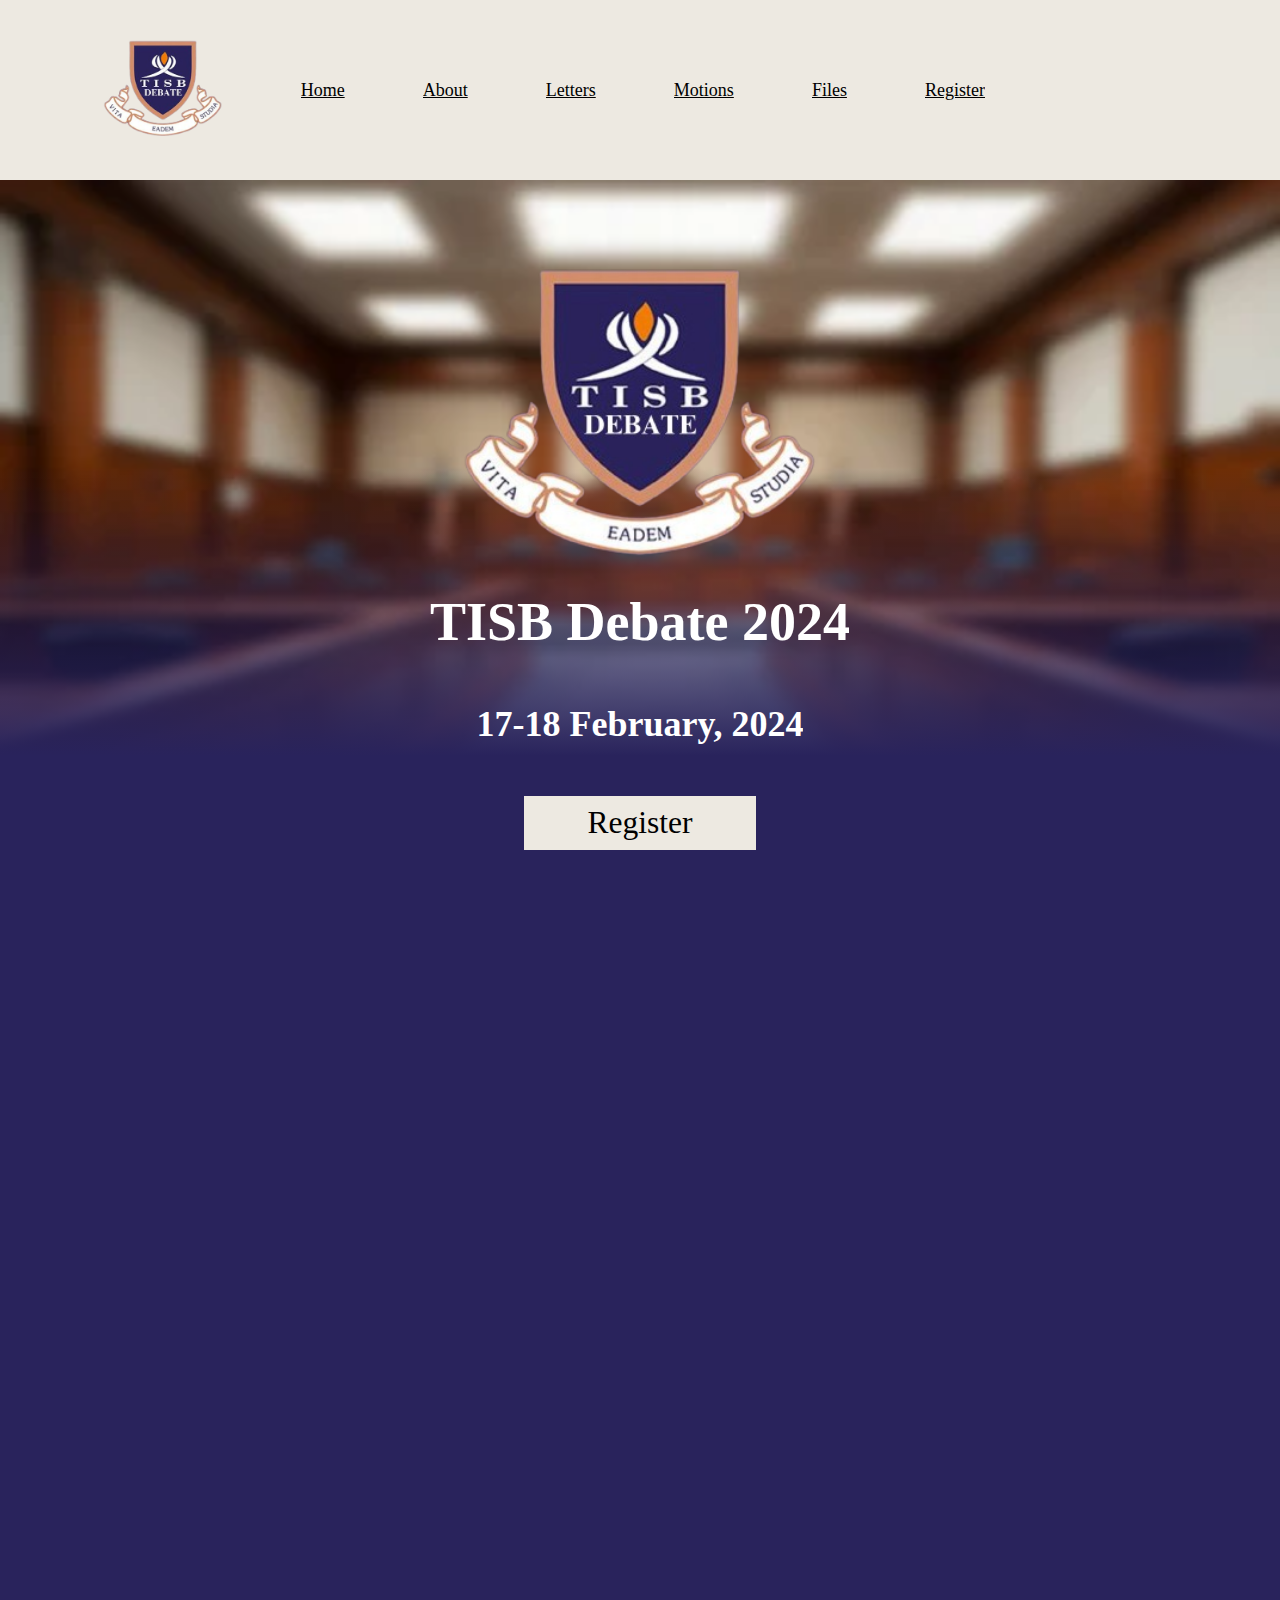
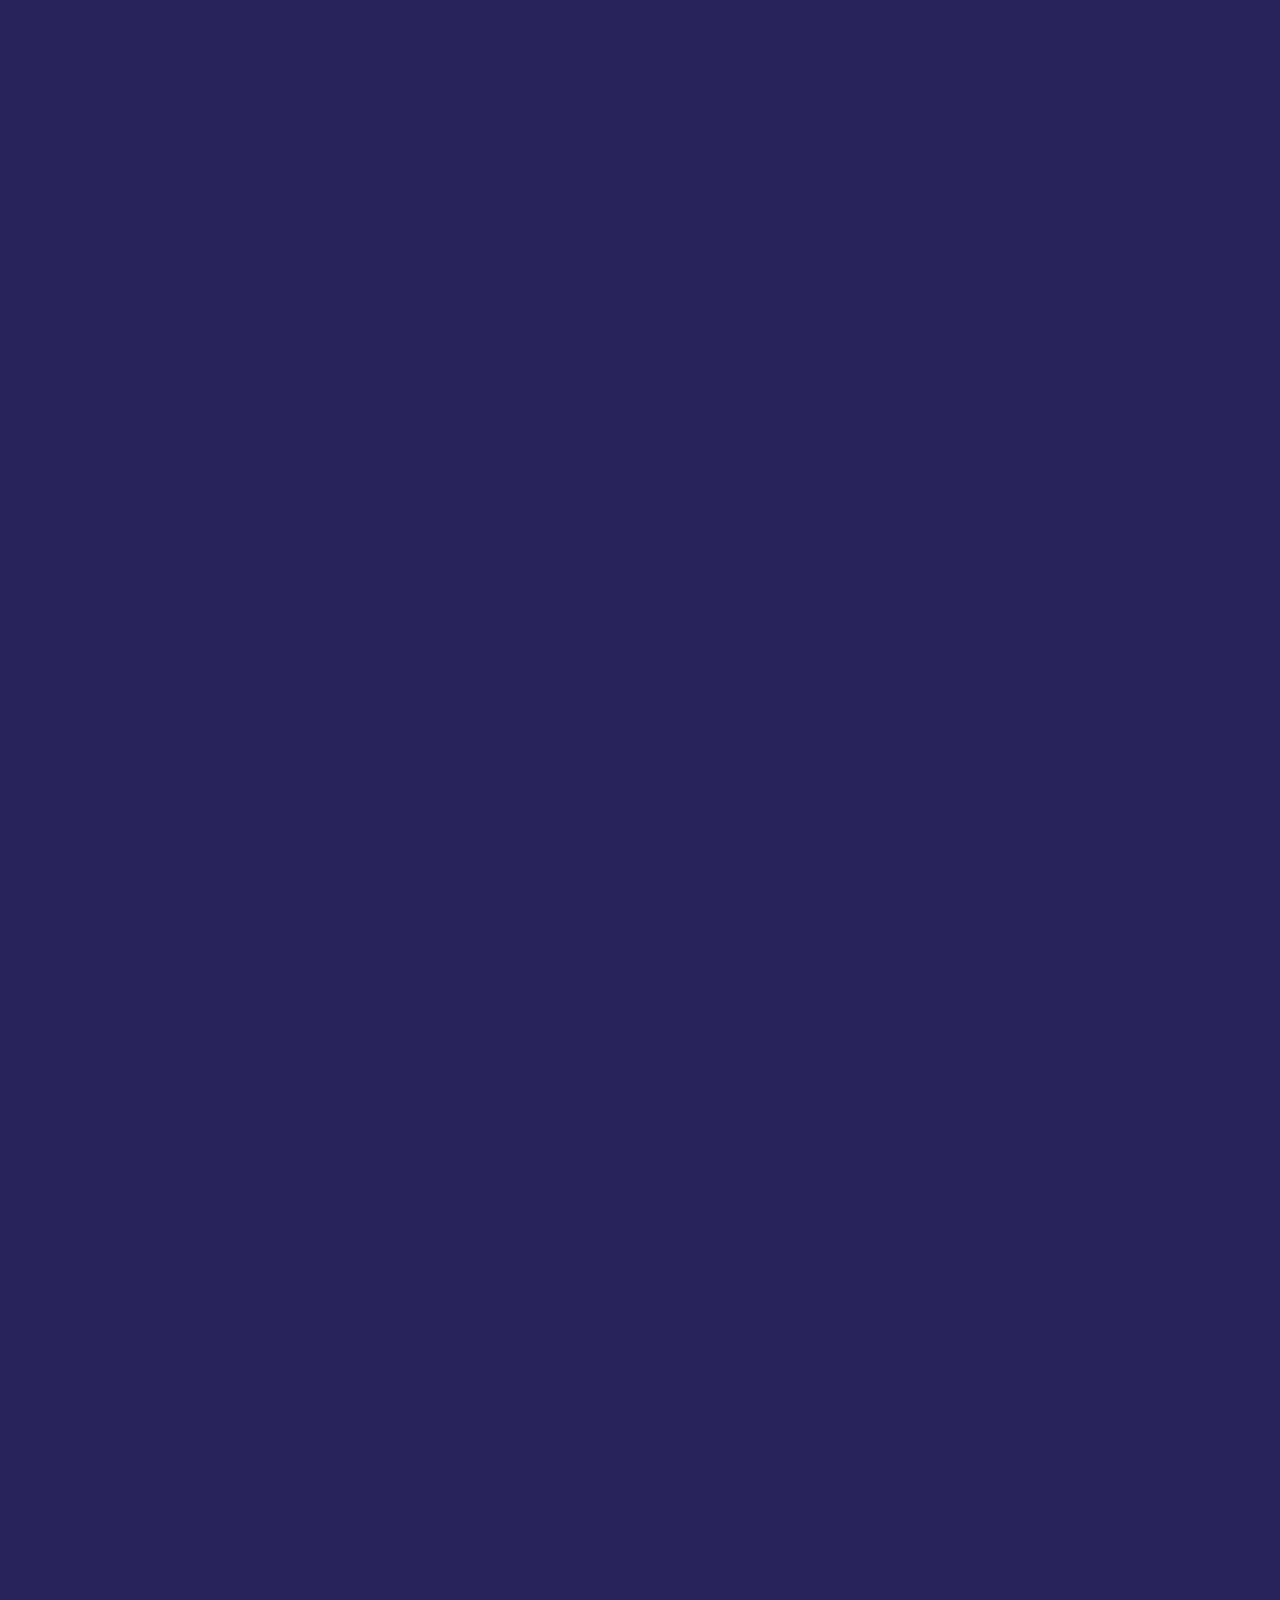
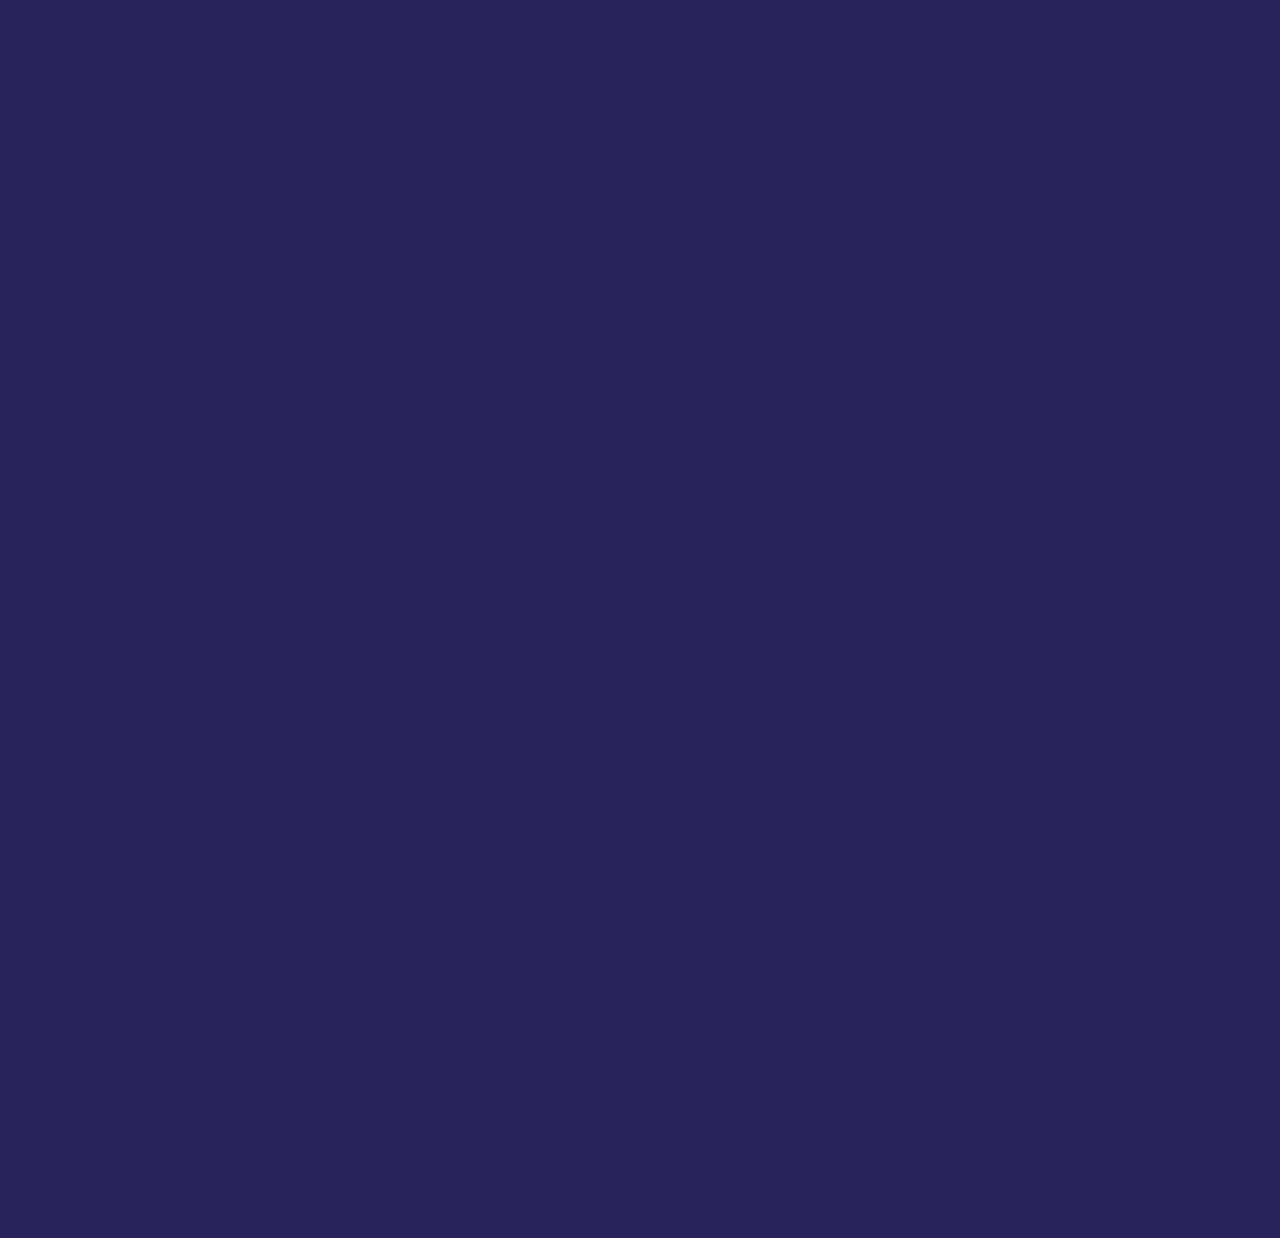
==== index.html @ eaf292e6 "Initial commit" ====
<!DOCTYPE html>
<html lang="en">
<head>
    <meta charset="UTF-8">
    <meta name="viewport" content="width=device-width, initial-scale=1.0">
    <title>TISB Debate</title>
    <!--TODO: Shift <style> to separate .css file -->
    <style>
        :root {
            --tisb-bg-col1: #29235c;
            --tisb-bg-col2: #2f286a;
            --tisb-panels-col: #ede9e1;
        }
        * {
            border-width: 0;
            margin: 0;
            font-size: large;
            font-family: 'Times New Roman', Times, serif;
            overflow-x: hidden;
            color: white;
        }
        html { height:100%; }
        body { height: 100%; background-color: var(--tisb-bg-col1); }
        #top-nav {
            display: grid;
            height: 20vh;
            padding: 0% 20vw 0% 5vw;
            grid-template-columns: auto;
            background-color: var(--tisb-panels-col);
        overflow: hidden;
        }
        #top-nav>* {
            justify-self: center;
            align-self: center;
        }
        #front-page {
            display: grid;
            grid-template-rows: auto;
            height: 80vh;
            width: 100vw;
            background-image: linear-gradient(rgba(0,0,0,0) 40%, var(--tisb-bg-col1) 80%), url("assets/courtroom-bg-cropped.png");
            background-repeat: no-repeat;
            background-size: 100% 100%;
        }
        #front-page-logo {
            grid-row: 1;
            height: 40vh;
            justify-self: center;
            align-self: end;
        }
        #front-page-heading {
            font-size: 300%;
            align-self: flex-start;
            grid-row: 2;
            justify-self: center;
            color: white;
        }
        #front-page-subheading {
            font-size: 200%;
            align-self: flex-start;
            grid-row: 3;
            justify-self: center;
            color: white;
        }
        #front-page-regbtn {
            display: grid;
            grid-row: 4;
            height: fit-content;
        }
        /* TODO: Add button:hover to the element defined below */
        #front-page-regbtn>button {
            align-self: flex-start;
            justify-self: center;
            font-size: 175%;
            font-family: 'Times New Roman', Times, serif;
            font-weight: 100;
            padding: 1vh 5vw 1vh 5vw;
            color: black;
            background-color: var(--tisb-panels-col);
        }
        #about-page {
            display: grid;
            width: 100vw;
            padding-top: 10vh;
        }
        #about-page>div {
            background-color: var(--tisb-bg-col2);
            display: grid;
            justify-self: center;
            margin-bottom: 10vh;
            padding: 2%;
            width: 40%;
        }
        #about-page>div>h1 {
            grid-row: 1;
            grid-column: span 1 / 2;
            justify-self: center;
            text-align: center;
            width: 100%;
        }
        #letters-page {
            background-color: var(--tisb-bg-col1);
            display: grid;
            width: 100vw;
            padding-top: 10vh;
        }
        #letters-page>div {
            background-color: var(--tisb-bg-col2);
            display: grid;
            justify-self: center;
            margin-bottom: 10vh;
            padding: 2%;
            width: 50%;
        }
        #letters-page>div>h1 {
            grid-row: 1;
            grid-column: span 1 / 2;
            justify-self: center;
            text-align: center;
            width: 100%;
        }
    </style>
</head>
<body>
    <div id="top-nav">
        <div style="grid-column: 1;">
            <img id="top-nav-logo" src="assets/logo-removebg.png" alt="TISB Debate Logo" height="120vh">
        </div>
        <div style="grid-column: 2;"><a href="#top-nav" style="color:black;">Home</a></div>
        <div style="grid-column: 3;"><a href="#about-page" style="color:black;">About</a></div>
        <div style="grid-column: 4;"><a href="#letters-page" style="color:black;">Letters</a></div>
        <div style="grid-column: 5;"><a href="#motions-page" style="color:black;">Motions</a></div>
        <div style="grid-column: 6;"><a href="." style="color:black;">Files</a></div>
        <div style="grid-column: 7;"><a href="." style="color:black;">Register</a></div>
    </div>
    <div id="front-page">
        <img id="front-page-logo" src="assets/logo-removebg.png" alt="TISB Debate Logo">
        <h1 id="front-page-heading">TISB Debate 2024</h1>
        <h1 id="front-page-subheading">17-18 February, 2024</h1>
        <div id="front-page-regbtn"><button>Register</button></div>
    </div>
    <hr>
    <div id="about-page">
        <div id="about-tisb" style="grid-row: 1; width: calc(40% + 20vw);">
            <h1 id="about-tisb-heading">About TISB</h1>
            <div id="about-tisb-content" style="grid-row: 2; display: grid;">
                <p style="grid-column: 1;">
                    The International School Bangalore (TISB) was one of the initial international schools in the country, quickly
                    climbing the ranks and establishing itself as one of the top international schools in the world (The Good
                    Schools Guide, UK). As an international school, TISB stimulates intercultural relations, providing students
                    with a platform for becoming global citizens. TISB is home to some of the best faculty, whose guidance has been
                    critical for the culmination of academically excellent and well-rounded students. In short, a holistic approach
                    to not only education, but life is what TISB stands for. TISB's ample facilities and teachers' persistent
                    encouragement provide endless opportunities for students to pursue all kinds of interests.
                </p>
                <img id="about-tisb-image" src="assets/tisb-campus.webp" alt="TISB Campus Photo" style="grid-column: 2; width: 20vw;">
            </div>
        </div>
        <div id="about-tisb-debate" style="grid-row: 2; transform: translate(10vw);">
            <h1 id="about-tisb-debate-heading">About TISB Debate 2024</h1>
            <p id="about-tisb-debate-content">
            The first edition of the TISB Debate is finally here, from 17th to 18th February online, taking the school by
            storm. The TISB DEBATE Organising Committee is ecstatic to announce the first iteration of presumably many, TISB
            debates.<br><br>An event established to challenge young minds in the field of debate, TISB Debate is a much-awaited
            and grand conference that can be your stepping stone into the world of debate! This online conference welcomes
            teams of grades 6-12 and aims to include and imbibe everybody into the world of debate, either help spark an
            interest or hone previously built skills in students.
            </p>
        </div>
    </div>
    <!--
text = '''INPUT TEXT'''
paras = text.split("\n\n")
words = [para.split(' ') for para in paras]
wlens = [[len(word) for word in para] for para in words]
indent = 16
sum_ = 0
for i, para in enumerate(words):
    for j, word in enumerate(para):
        if sum_ >= 128-indent:
            print("\n" + indent*" ", end="")
            sum_ = 0
        sum_ += wlens[i][j]
        print(word, end=" ")
    sum_ = 0
    print("\n" + indent*" " + "<br><br>\n" + indent*" ", end="")
    -->
    <div id="letters-page">
        <div id="chief-org-letter" style="grid-row: 1;">
            <h1 id="chief-org-letter-heading">Letter from the Chief Organizer</h1>
            <div id="chief-org-letter-content" style="grid-row: 2; display: grid;">
                <p id="chief-org-letter-content" style="grid-column: 1; padding-right: 1vw;">
                    Dear debaters,
                    <br><br>
                    It is my absolute honor to bring to you the first edition of TISB DEBATE. TISB's previous debating endeavours have been incredible 
                    and filled with national debaters (and a WSDC Best Speaker). Having continuously contributed to the Indian debating circuit, we 
                    now look to contribute in another way. As one of India's top 3 schools in debate - we find it our responsibility to provide a platform 
                    for all students to expose themselves to the unscalable realm of debate in February. 
                    <br><br>
                    Debate has countless benefits. Not only does it test your critical thinking and argumentation skills, it also challenges you beyond 
                    just a mental level. Communication skills - vital in this modern world - are embedded in debaters. I've been in situations where only 
                    my negotiation, persuasion and communication helped me, and it would be wrong for me to not present an opportunity to all debaters 
                    to similarly develop these skills. Debate builds teamwork, leadership and confidence and I hope every debater takes something 
                    away from the conference. Remember, awards aren't as important as your own personal growth, and our organizing team will ensure 
                    that we can provide you with the best experience possible. 
                    <br><br>
                    I remember being a scared debater in national selections 3 years ago, wondering how my MUN background can help me. Yet, I soon noticed, 
                    that I would have to relearn everything I knew about giving speeches. I remember iron-manning in international tournaments, gasping 
                    for every breath at national camp and busting my brains every debate tournament I attend. It is difficult, but the sense of accomplishment 
                    you feel when a round is over is impeccable. It is a rabbithole, it is my rabbithole, and I can't remember how long I've waited to present 
                    this competition to you. I hope to see you all on February 17-18th, 2024, and don't forget to give your best and make sure to learn something, 
                    regardless of the results. 
                    <br><br>
                    Signing off (for now), 
                    <br>
                    Yash Iyer 
                    <br>
                    Chief Organizer 
                    <br>
                    TISB DEBATE 2024
                </p>
                <img src="assets/chief_organizer.png" alt="Chief Organizer" style="grid-column: 2; width: 15vw;">
            </div>
        </div>
        <div id="teacher-adv-letter" style="grid-row: 2;">
            <h1 id="teacher-adv-letter-heading">Letter from the Teacher Advisor</h1>
            <div id="teacher-adv-letter-content" style="grid-row: 2; display: grid;">
                <img src="assets/teacher_advisor.jpg" alt="Teacher Advisor" style="grid-column: 1; width: 15vw;">
                <p id="teacher-adv-letter-content" style="grid-column: 2; padding-left: 1vw;">
                Hello and a warm welcome to all esteemed guests, enthusiastic participants, and teachers across the country and the globe. 
                <br><br>
                With great joy, I am here to address you as the faculty advisor for the annual Inter School Debate Competition of The International School 
                Bangalore. I am privileged and humbled to assist you and the organising committee of the event in all capacities. I am eagerly looking 
                forward to witness this rewarding and transformative journey that you are going to experience. 
                <br><br>
                Building on the grand success of various events that TISB holds over the past decade, such as Xavage and TISBMUN, which provide students 
                from across the country an opportunity to showcase their skills related to debating, problem-solving and critical thinking, we aim 
                to introduce TISB Annual Inter School Debate Competition for the first time in the history of the school. The competition will be held 
                online and is open for teams consisting of both middle and senior school students. The event is first of its kind and we are optimistic that 
                we will be able to continue with the legacy of successful student-driven events held at TISB. 
                <br><br>
                Scheduled on the 17th and 18th of February 2024, TISB Annual Inter School Debate will provide you a platform to come together to learn collaboratively 
                and express your views on various issues that the world is being challenged with. Through thoughtful discussions, arguments, counterarguments, 
                and an open mind to appreciate diverse perspectives, we would surely be preparing ourselves to regard global problems with a positive 
                approach and come up with feasible solutions to the same. 
                <br><br>
                As global citizens, we cannot ignore the challenges faced by any country. It is thus becoming crucial day-by-day for young minds to broaden 
                their outlook, sharpen their thoughts and attempt to bring in massive changes in the society. I strongly feel that debating is the first 
                step to open one's eyes into the reality to identify these challenges. Moreover, debating is an excellent way to practise quick thinking, 
                be a good listener and hone your communication skills. I, thus, insist all participants to embrace this opportunity to learn, grow, and 
                let your voices be heard. 
                <br><br>
                Thank you, teachers across the globe, for incessantly encouraging your students to take up challenges, and guiding them towards their 
                holistic development. 
                <br><br>
                I assure you that the organising committee for the TISB Annual Inter School Debate competition is diligently working to provide the best 
                experience, under the supervision of TISB staff. We eagerly anticipate hosting you and offering a debating experience that stands out! 
                <br><br>
                Best regards, 
                <br>
                Anubhab Chatterjee 
                <br>
                Teacher Advisor - Inter School Debate Competition
                <br>
                Faculty of Economics
                </p>
            </div>
        </div>
    </div>
    <div id="motions-page">
        <h1>Motions</h1>
	<div id="motion-1" style="grid-column: 1;">Unreleased</div>
	<div id="motion-2" style="grid-column: 2;">Unreleased</div>
	<div id="motion-3" style="grid-column: 3;">Unreleased</div>
    </div>
</body>
</html>
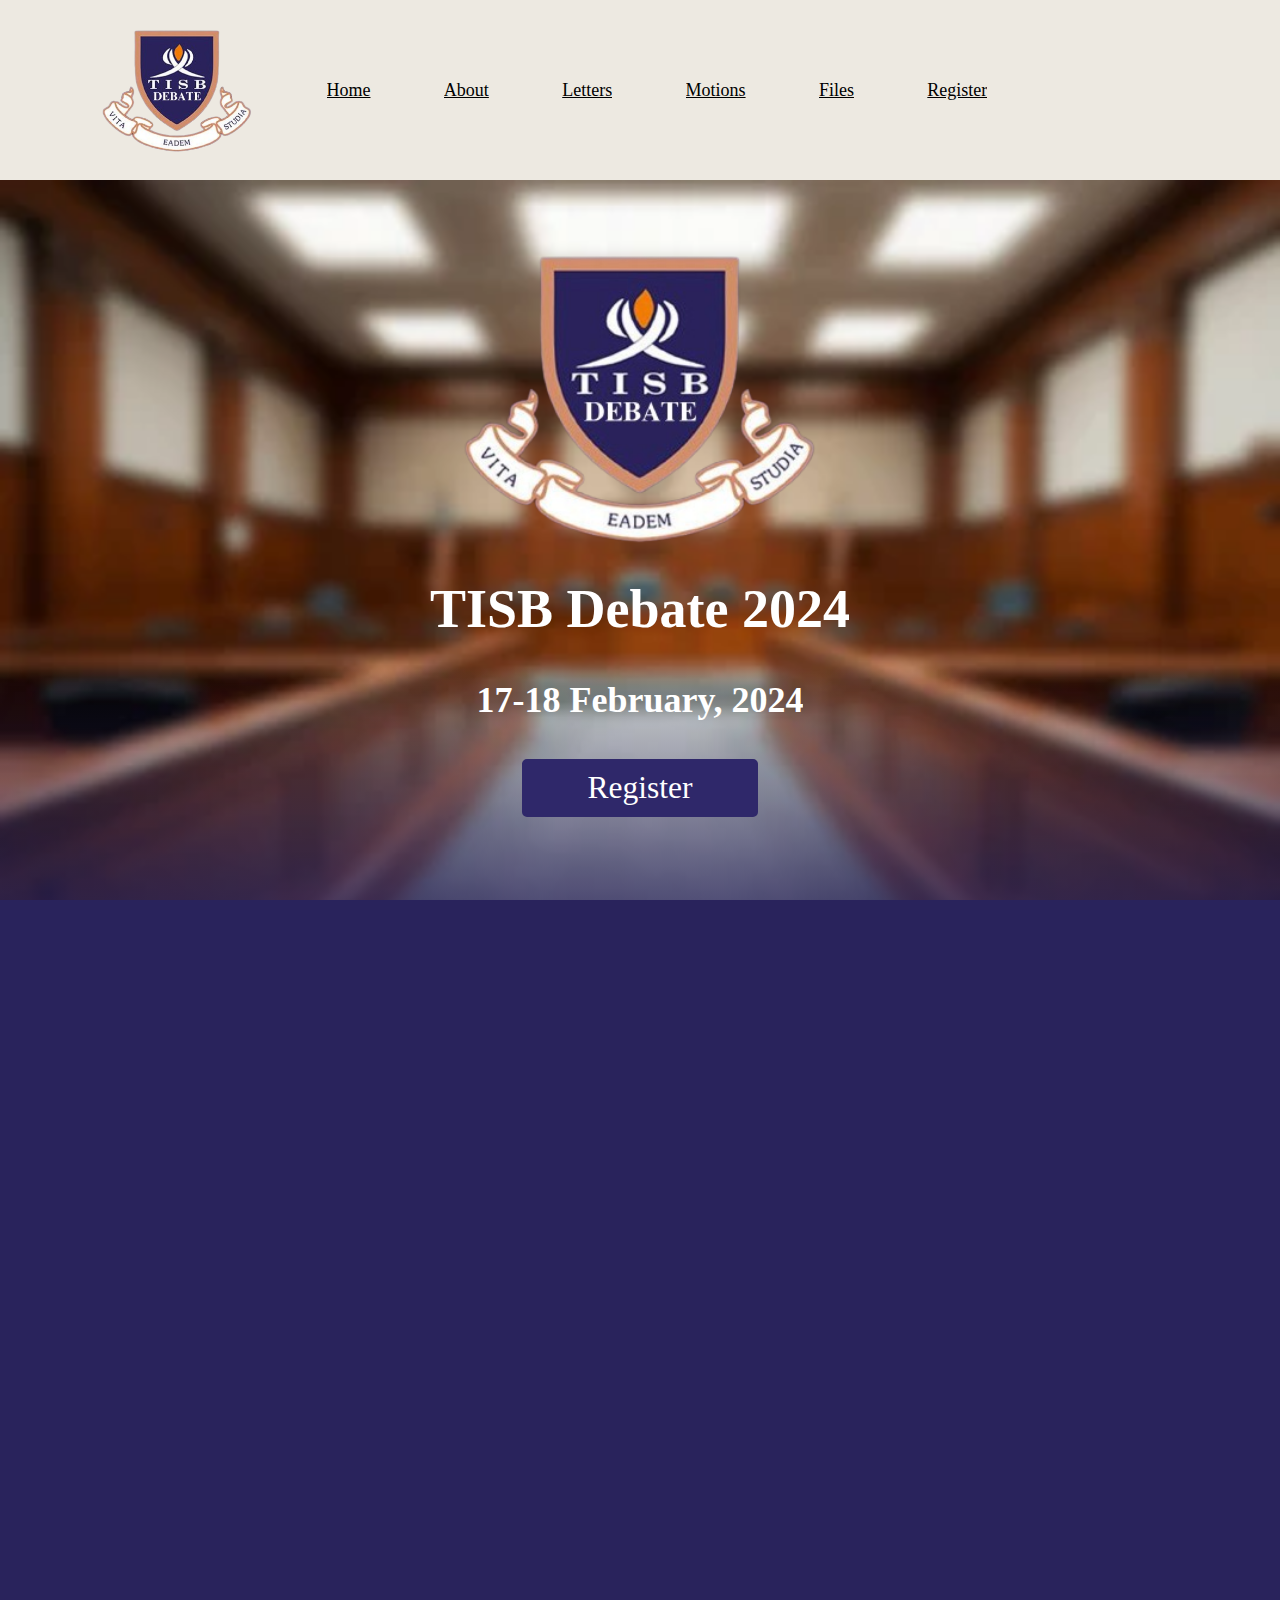
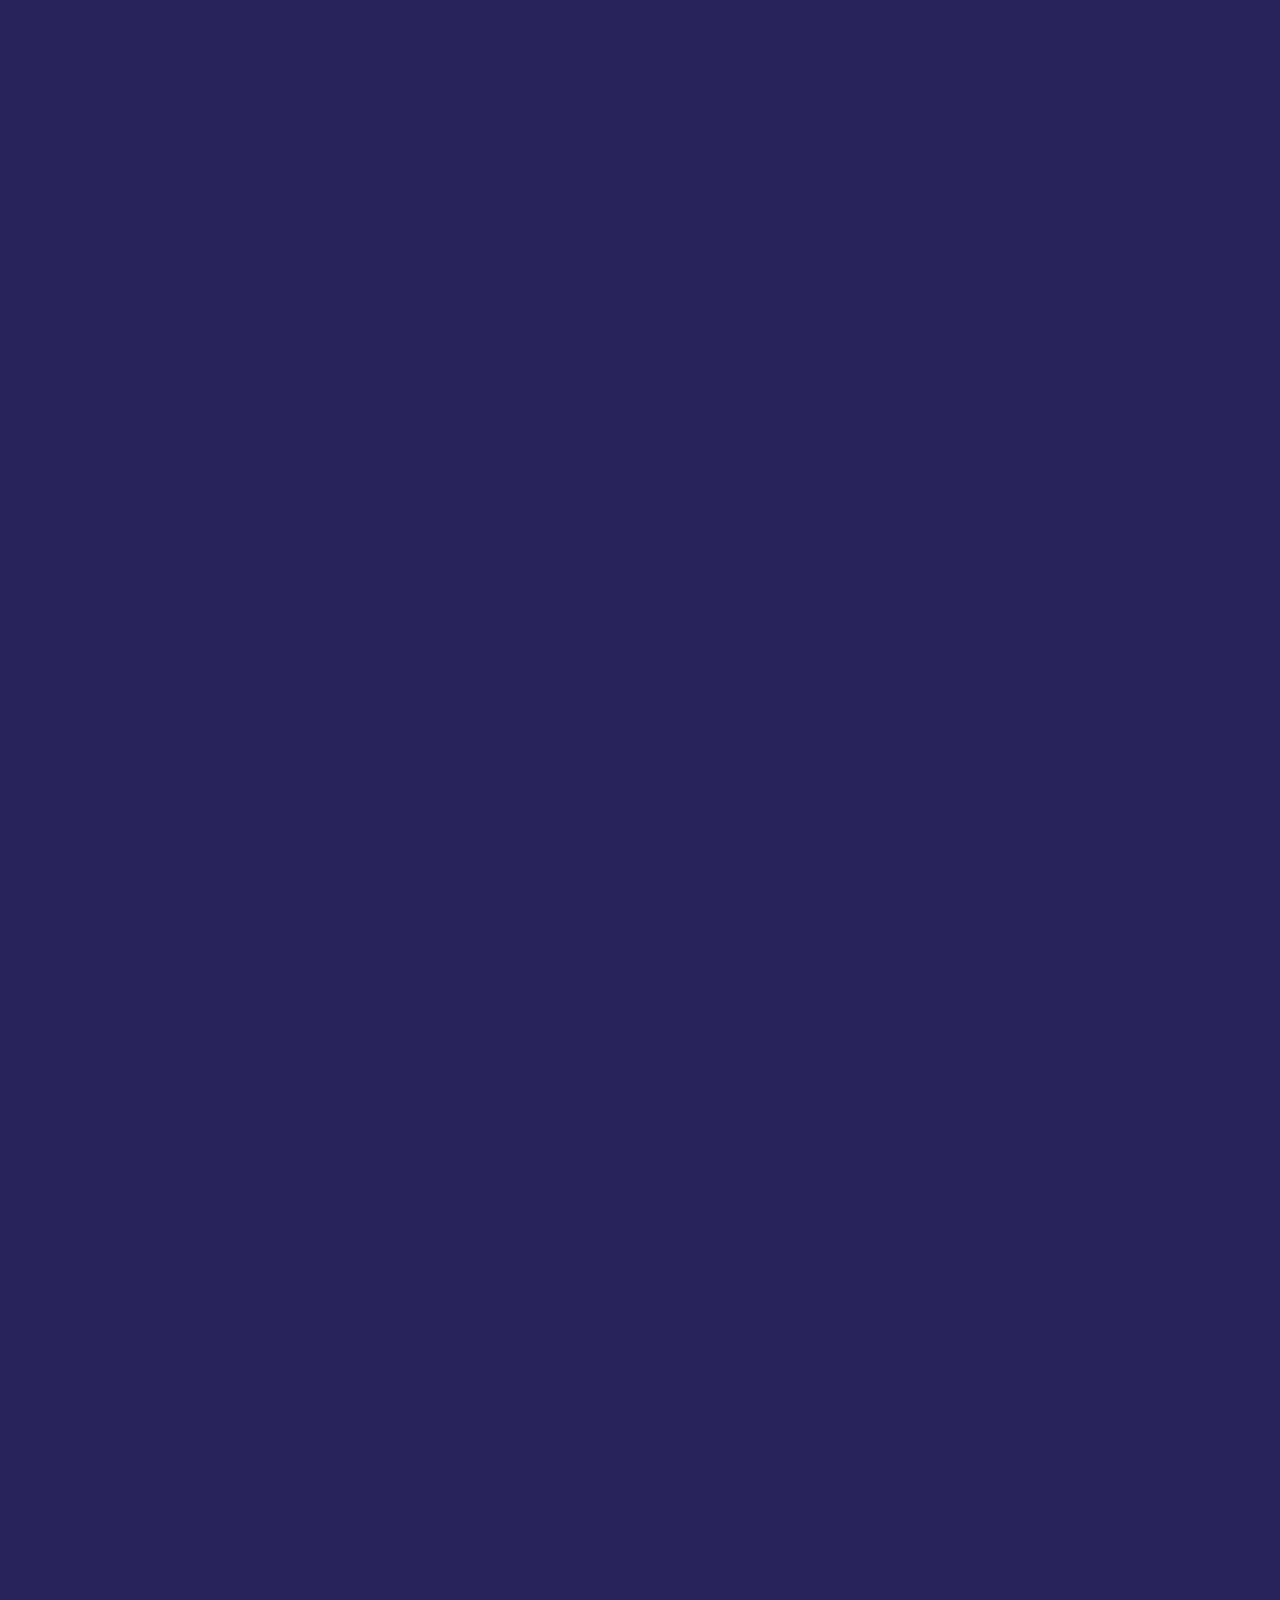
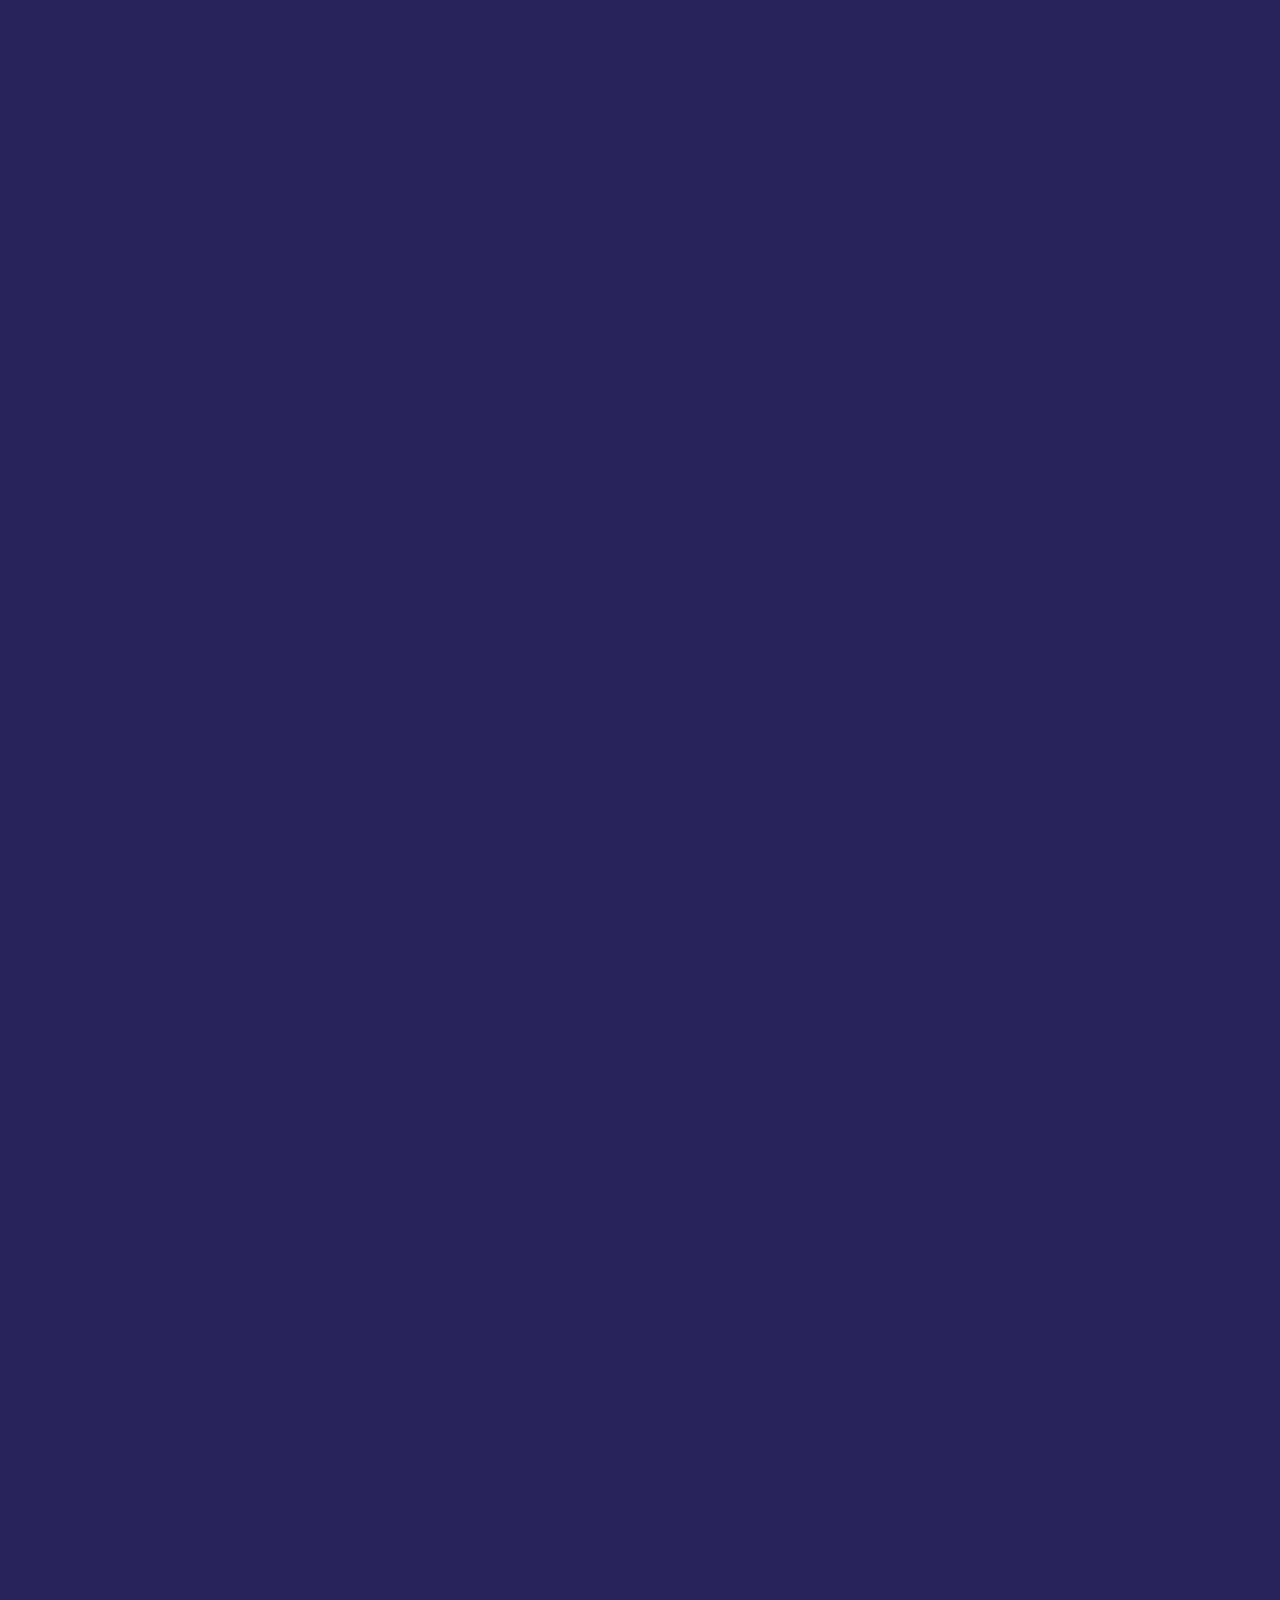
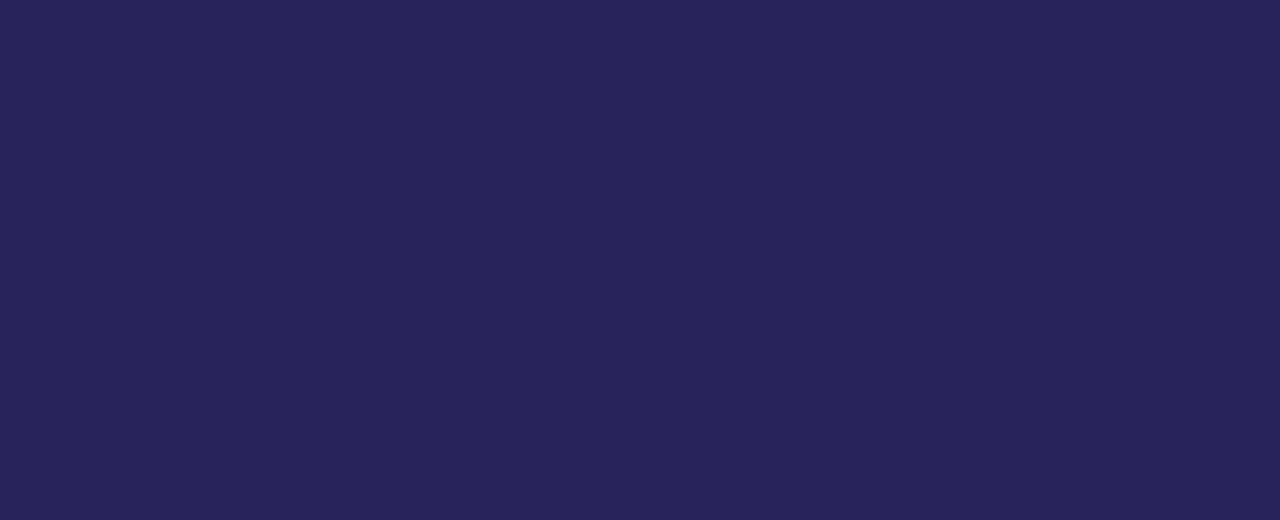
==== commit 1606d052: "Styling complete" ====
--- a/index.html
+++ b/index.html
@@ -1,171 +1,64 @@
 <!DOCTYPE html>
 <html lang="en">
 <head>
-    <meta charset="UTF-8">
+    <meta charset="utf-8">
     <meta name="viewport" content="width=device-width, initial-scale=1.0">
     <title>TISB Debate</title>
-    <!--TODO: Shift <style> to separate .css file -->
-    <style>
-        :root {
-            --tisb-bg-col1: #29235c;
-            --tisb-bg-col2: #2f286a;
-            --tisb-panels-col: #ede9e1;
-        }
-        * {
-            border-width: 0;
-            margin: 0;
-            font-size: large;
-            font-family: 'Times New Roman', Times, serif;
-            overflow-x: hidden;
-            color: white;
-        }
-        html { height:100%; }
-        body { height: 100%; background-color: var(--tisb-bg-col1); }
-        #top-nav {
-            display: grid;
-            height: 20vh;
-            padding: 0% 20vw 0% 5vw;
-            grid-template-columns: auto;
-            background-color: var(--tisb-panels-col);
-        overflow: hidden;
-        }
-        #top-nav>* {
-            justify-self: center;
-            align-self: center;
-        }
-        #front-page {
-            display: grid;
-            grid-template-rows: auto;
-            height: 80vh;
-            width: 100vw;
-            background-image: linear-gradient(rgba(0,0,0,0) 40%, var(--tisb-bg-col1) 80%), url("assets/courtroom-bg-cropped.png");
-            background-repeat: no-repeat;
-            background-size: 100% 100%;
-        }
-        #front-page-logo {
-            grid-row: 1;
-            height: 40vh;
-            justify-self: center;
-            align-self: end;
-        }
-        #front-page-heading {
-            font-size: 300%;
-            align-self: flex-start;
-            grid-row: 2;
-            justify-self: center;
-            color: white;
-        }
-        #front-page-subheading {
-            font-size: 200%;
-            align-self: flex-start;
-            grid-row: 3;
-            justify-self: center;
-            color: white;
-        }
-        #front-page-regbtn {
-            display: grid;
-            grid-row: 4;
-            height: fit-content;
-        }
-        /* TODO: Add button:hover to the element defined below */
-        #front-page-regbtn>button {
-            align-self: flex-start;
-            justify-self: center;
-            font-size: 175%;
-            font-family: 'Times New Roman', Times, serif;
-            font-weight: 100;
-            padding: 1vh 5vw 1vh 5vw;
-            color: black;
-            background-color: var(--tisb-panels-col);
-        }
-        #about-page {
-            display: grid;
-            width: 100vw;
-            padding-top: 10vh;
-        }
-        #about-page>div {
-            background-color: var(--tisb-bg-col2);
-            display: grid;
-            justify-self: center;
-            margin-bottom: 10vh;
-            padding: 2%;
-            width: 40%;
-        }
-        #about-page>div>h1 {
-            grid-row: 1;
-            grid-column: span 1 / 2;
-            justify-self: center;
-            text-align: center;
-            width: 100%;
-        }
-        #letters-page {
-            background-color: var(--tisb-bg-col1);
-            display: grid;
-            width: 100vw;
-            padding-top: 10vh;
-        }
-        #letters-page>div {
-            background-color: var(--tisb-bg-col2);
-            display: grid;
-            justify-self: center;
-            margin-bottom: 10vh;
-            padding: 2%;
-            width: 50%;
-        }
-        #letters-page>div>h1 {
-            grid-row: 1;
-            grid-column: span 1 / 2;
-            justify-self: center;
-            text-align: center;
-            width: 100%;
-        }
-    </style>
+    <link rel="stylesheet" href="assets/style.css">
 </head>
 <body>
+    <script>
+        function tohref(href) { location.href = href; }
+        tohref_reg = () => { tohref("https://events.tisb.org/tdrf/"); };
+        tohref_codeofconduct = () => { tohref("./assets/code_of_code.pdf"); };
+    </script>
     <div id="top-nav">
-        <div style="grid-column: 1;">
-            <img id="top-nav-logo" src="assets/logo-removebg.png" alt="TISB Debate Logo" height="120vh">
+        <div style="grid-column: 1; height: 17vh; overflow: hidden;">
+            <img id="top-nav-logo" src="assets/logo-removebg.png" alt="TISB Debate Logo" height="100%">
         </div>
         <div style="grid-column: 2;"><a href="#top-nav" style="color:black;">Home</a></div>
         <div style="grid-column: 3;"><a href="#about-page" style="color:black;">About</a></div>
         <div style="grid-column: 4;"><a href="#letters-page" style="color:black;">Letters</a></div>
         <div style="grid-column: 5;"><a href="#motions-page" style="color:black;">Motions</a></div>
-        <div style="grid-column: 6;"><a href="." style="color:black;">Files</a></div>
-        <div style="grid-column: 7;"><a href="." style="color:black;">Register</a></div>
+        <div style="grid-column: 6;"><a href="#files-page" style="color:black;">Files</a></div>
+        <div style="grid-column: 7;"><a href="https://events.tisb.org/tdrf/" style="color:black;">Register</a></div>
     </div>
     <div id="front-page">
         <img id="front-page-logo" src="assets/logo-removebg.png" alt="TISB Debate Logo">
-        <h1 id="front-page-heading">TISB Debate 2024</h1>
-        <h1 id="front-page-subheading">17-18 February, 2024</h1>
-        <div id="front-page-regbtn"><button>Register</button></div>
+        <h1 class="heading">TISB Debate 2024</h1>
+        <h1 class="subheading">17-18 February, 2024</h1>
+        <div id="front-page-regbtn"><div class="clickable" onclick="tohref_reg()">Register</div></div>
     </div>
     <hr>
     <div id="about-page">
-        <div id="about-tisb" style="grid-row: 1; width: calc(40% + 20vw);">
-            <h1 id="about-tisb-heading">About TISB</h1>
-            <div id="about-tisb-content" style="grid-row: 2; display: grid;">
+        <div class="article" style="grid-row: 1;">
+            <h1 class="subsubheading">About TISB</h1>
+            <div style="grid-row: 2; display: grid;">
                 <p style="grid-column: 1;">
-                    The International School Bangalore (TISB) was one of the initial international schools in the country, quickly
-                    climbing the ranks and establishing itself as one of the top international schools in the world (The Good
-                    Schools Guide, UK). As an international school, TISB stimulates intercultural relations, providing students
-                    with a platform for becoming global citizens. TISB is home to some of the best faculty, whose guidance has been
-                    critical for the culmination of academically excellent and well-rounded students. In short, a holistic approach
-                    to not only education, but life is what TISB stands for. TISB's ample facilities and teachers' persistent
-                    encouragement provide endless opportunities for students to pursue all kinds of interests.
+                The International School Bangalore (TISB) was one of the initial international schools in the country, quickly
+                climbing the ranks and establishing itself as one of the top international schools in the world (The Good
+                Schools Guide, UK). As an international school, TISB stimulates intercultural relations, providing students
+                with a platform for becoming global citizens. TISB is home to some of the best faculty, whose guidance has been
+                critical for the culmination of academically excellent and well-rounded students. In short, a holistic approach
+                to not only education, but life is what TISB stands for. TISB's ample facilities and teachers' persistent
+                encouragement provide endless opportunities for students to pursue all kinds of interests.
                 </p>
-                <img id="about-tisb-image" src="assets/tisb-campus.webp" alt="TISB Campus Photo" style="grid-column: 2; width: 20vw;">
+                <img src="assets/tisb-campus.webp" alt="TISB Campus Photo" style="grid-column: 2; width: 20vw;">
             </div>
         </div>
-        <div id="about-tisb-debate" style="grid-row: 2; transform: translate(10vw);">
-            <h1 id="about-tisb-debate-heading">About TISB Debate 2024</h1>
-            <p id="about-tisb-debate-content">
-            The first edition of the TISB Debate is finally here, from 17th to 18th February online, taking the school by
-            storm. The TISB DEBATE Organising Committee is ecstatic to announce the first iteration of presumably many, TISB
-            debates.<br><br>An event established to challenge young minds in the field of debate, TISB Debate is a much-awaited
-            and grand conference that can be your stepping stone into the world of debate! This online conference welcomes
-            teams of grades 6-12 and aims to include and imbibe everybody into the world of debate, either help spark an
-            interest or hone previously built skills in students.
-            </p>
+        <div class="article" style="grid-row: 2;">
+            <h1 class="subsubheading">About TISB Debate 2024</h1>
+            <div style="grid-row: 2; display: grid;">
+                <img src="assets/logo-removebg.png" alt="TISB Debate Logo" style="grid-column: 1; width: 20vw;">
+                <p style="grid-column: 2;">
+                The first edition of the TISB Debate is finally here, from 17th to 18th February online, taking the school by
+                storm. The TISB DEBATE Organising Committee is ecstatic to announce the first iteration of presumably many, TISB
+                debates.<br><br>An event established to challenge young minds in the field of debate, TISB Debate is a much-awaited
+                and grand conference that can be your stepping stone into the world of debate! This online conference welcomes
+                teams of grades 6-12 and aims to include and imbibe everybody into the world of debate, either help spark an
+                interest or hone previously built skills in students.
+                </p>
+            </div>
         </div>
     </div>
     <!--
@@ -186,47 +79,47 @@
     print("\n" + indent*" " + "<br><br>\n" + indent*" ", end="")
     -->
     <div id="letters-page">
-        <div id="chief-org-letter" style="grid-row: 1;">
-            <h1 id="chief-org-letter-heading">Letter from the Chief Organizer</h1>
-            <div id="chief-org-letter-content" style="grid-row: 2; display: grid;">
-                <p id="chief-org-letter-content" style="grid-column: 1; padding-right: 1vw;">
-                    Dear debaters,
-                    <br><br>
-                    It is my absolute honor to bring to you the first edition of TISB DEBATE. TISB's previous debating endeavours have been incredible 
-                    and filled with national debaters (and a WSDC Best Speaker). Having continuously contributed to the Indian debating circuit, we 
-                    now look to contribute in another way. As one of India's top 3 schools in debate - we find it our responsibility to provide a platform 
-                    for all students to expose themselves to the unscalable realm of debate in February. 
-                    <br><br>
-                    Debate has countless benefits. Not only does it test your critical thinking and argumentation skills, it also challenges you beyond 
-                    just a mental level. Communication skills - vital in this modern world - are embedded in debaters. I've been in situations where only 
-                    my negotiation, persuasion and communication helped me, and it would be wrong for me to not present an opportunity to all debaters 
-                    to similarly develop these skills. Debate builds teamwork, leadership and confidence and I hope every debater takes something 
-                    away from the conference. Remember, awards aren't as important as your own personal growth, and our organizing team will ensure 
-                    that we can provide you with the best experience possible. 
-                    <br><br>
-                    I remember being a scared debater in national selections 3 years ago, wondering how my MUN background can help me. Yet, I soon noticed, 
-                    that I would have to relearn everything I knew about giving speeches. I remember iron-manning in international tournaments, gasping 
-                    for every breath at national camp and busting my brains every debate tournament I attend. It is difficult, but the sense of accomplishment 
-                    you feel when a round is over is impeccable. It is a rabbithole, it is my rabbithole, and I can't remember how long I've waited to present 
-                    this competition to you. I hope to see you all on February 17-18th, 2024, and don't forget to give your best and make sure to learn something, 
-                    regardless of the results. 
-                    <br><br>
-                    Signing off (for now), 
-                    <br>
-                    Yash Iyer 
-                    <br>
-                    Chief Organizer 
-                    <br>
-                    TISB DEBATE 2024
+        <div class="article" id="chief-org-letter" style="grid-row: 1;">
+            <h1 class="subsubheading">Letter from the Chief Organizer</h1>
+            <div style="grid-row: 2; display: grid;">
+                <p style="grid-column: 1; padding-right: 1vw;">
+                Dear debaters,
+                <br><br>
+                It is my absolute honor to bring to you the first edition of TISB DEBATE. TISB's previous debating endeavours have been incredible 
+                and filled with national debaters (and a WSDC Best Speaker). Having continuously contributed to the Indian debating circuit, we 
+                now look to contribute in another way. As one of India's top 3 schools in debate - we find it our responsibility to provide a platform 
+                for all students to expose themselves to the unscalable realm of debate in February. 
+                <br><br>
+                Debate has countless benefits. Not only does it test your critical thinking and argumentation skills, it also challenges you beyond 
+                just a mental level. Communication skills - vital in this modern world - are embedded in debaters. I've been in situations where only 
+                my negotiation, persuasion and communication helped me, and it would be wrong for me to not present an opportunity to all debaters 
+                to similarly develop these skills. Debate builds teamwork, leadership and confidence and I hope every debater takes something 
+                away from the conference. Remember, awards aren't as important as your own personal growth, and our organizing team will ensure 
+                that we can provide you with the best experience possible. 
+                <br><br>
+                I remember being a scared debater in national selections 3 years ago, wondering how my MUN background can help me. Yet, I soon noticed, 
+                that I would have to relearn everything I knew about giving speeches. I remember iron-manning in international tournaments, gasping 
+                for every breath at national camp and busting my brains every debate tournament I attend. It is difficult, but the sense of accomplishment 
+                you feel when a round is over is impeccable. It is a rabbithole, it is my rabbithole, and I can't remember how long I've waited to present 
+                this competition to you. I hope to see you all on February 17-18th, 2024, and don't forget to give your best and make sure to learn something, 
+                regardless of the results. 
+                <br><br>
+                Signing off (for now), 
+                <br>
+                Yash Iyer 
+                <br>
+                Chief Organizer 
+                <br>
+                TISB DEBATE 2024
                 </p>
                 <img src="assets/chief_organizer.png" alt="Chief Organizer" style="grid-column: 2; width: 15vw;">
             </div>
         </div>
-        <div id="teacher-adv-letter" style="grid-row: 2;">
-            <h1 id="teacher-adv-letter-heading">Letter from the Teacher Advisor</h1>
-            <div id="teacher-adv-letter-content" style="grid-row: 2; display: grid;">
+        <div class="article" style="grid-row: 2;">
+            <h1 class="subsubheading">Letter from the Teacher Advisor</h1>
+            <div style="grid-row: 2; display: grid;">
                 <img src="assets/teacher_advisor.jpg" alt="Teacher Advisor" style="grid-column: 1; width: 15vw;">
-                <p id="teacher-adv-letter-content" style="grid-column: 2; padding-left: 1vw;">
+                <p style="grid-column: 2; padding-left: 1vw;">
                 Hello and a warm welcome to all esteemed guests, enthusiastic participants, and teachers across the country and the globe. 
                 <br><br>
                 With great joy, I am here to address you as the faculty advisor for the annual Inter School Debate Competition of The International School 
@@ -267,11 +160,23 @@
             </div>
         </div>
     </div>
-    <div id="motions-page">
-        <h1>Motions</h1>
-	<div id="motion-1" style="grid-column: 1;">Unreleased</div>
-	<div id="motion-2" style="grid-column: 2;">Unreleased</div>
-	<div id="motion-3" style="grid-column: 3;">Unreleased</div>
+    <div id="motions-page" class="multifile-box">
+        <h1 class="subheading">Motions</h1>
+        <div class="file-placeholder" style="grid-column: 1;"><p>Unreleased</p></div>
+        <div class="file-placeholder" style="grid-column: 2;"><p>Unreleased</p></div>
+        <div class="file-placeholder" style="grid-column: 3;"><p>Unreleased</p></div>
+    </div>
+    <div id="files-page" class="multifile-box">
+        <h1 class="subheading">Files</h1>
+        <div class="file-placeholder" style="grid-column: 1;">
+            <p>Rules (unreleased)</p>
+        </div>
+        <div class="file-placeholder" style="grid-column: 2;">
+            <p>Schedule (unreleased)</p>
+        </div>
+        <div class="clickable file-placeholder" style="grid-column: 3;" onclick="tohref_codeofconduct()">
+            <p>Code of Conduct</p>
+        </div>
     </div>
 </body>
 </html>
--- a/assets/style.css
+++ b/assets/style.css
@@ -0,0 +1,162 @@
+:root {
+    --tisb-bg-col1: #29235c;
+    --tisb-bg-col2: #2f286a;
+    --tisb-panels-col: #ede9e1;
+}
+* {
+    border-width: 0;
+    margin: 0;
+    font-size: large;
+    font-family: 'Times New Roman', Times, serif;
+    overflow-x: hidden;
+    color: white;
+    user-select: none;
+    -webkit-user-select: none;
+}
+html { height:100%; }
+body { height: 100%; background-color: var(--tisb-bg-col1); }
+#top-nav {
+    display: grid;
+    height: 20vh;
+    padding: 0% 20vw 0% 5vw;
+    grid-template-columns: auto;
+    background-color: var(--tisb-panels-col);
+    overflow: hidden;
+}
+#top-nav>* {
+    justify-self: center;
+    align-self: center;
+}
+#front-page {
+    display: grid;
+    grid-template-rows: auto;
+    height: 75vh;
+    width: 100vw;
+    background-image: linear-gradient(rgba(0,0,0,0) 60%, var(--tisb-bg-col1) 100%), url("/assets/courtroom-bg-cropped.png");
+    background-repeat: no-repeat;
+    background-size: 100% 100%;
+    padding-bottom: 15vh;
+}
+#front-page-logo {
+    grid-row: 1;
+    height: 40vh;
+    justify-self: center;
+    align-self: end;
+}
+.heading {
+    font-size: 300%;
+    align-self: flex-start;
+    justify-self: center;
+    text-align: center;
+    color: white;
+}
+.subheading {
+    font-size: 200%;
+    align-self: flex-start;
+    justify-self: center;
+    text-align: center;
+    color: white;
+}
+.subsubheading {
+    font-size: 150%;
+    align-self: flex-start;
+    justify-self: center;
+    text-align: center;
+    color: white;
+}
+#front-page-regbtn {
+    display: grid;
+    grid-row: 4;
+    height: fit-content;
+}
+@keyframes button-hover-anim {
+    from {
+        background-color: var(--tisb-bg-col2);
+    }
+    to {
+        background-color: rgba(0,0,0,0);
+    }
+}
+#front-page-regbtn>div {
+    align-self: flex-start;
+    justify-self: center;
+    font-size: 175%;
+    font-family: 'Times New Roman', Times, serif;
+    font-weight: 100;
+    padding: 1vh 5vw 1vh 5vw;
+}
+#about-page {
+    display: grid;
+    width: 100vw;
+    padding-top: 10vh;
+}
+#about-page>div {
+    background-color: var(--tisb-bg-col2);
+    display: grid;
+    justify-self: center;
+    margin-bottom: 10vh;
+    padding: 2%;
+    width: 60%;
+}
+#about-page>div>h1 {
+    grid-row: 1;
+    grid-column: span 1 / 2;
+    width: 100%;
+}
+#letters-page {
+    display: grid;
+    width: 100vw;
+    padding-top: 10vh;
+}
+#letters-page>div {
+    background-color: var(--tisb-bg-col2);
+    display: grid;
+    justify-self: center;
+    margin-bottom: 10vh;
+    padding: 2%;
+    width: 50%;
+}
+#letters-page>div>h1 {
+    grid-row: 1;
+    grid-column: span 1 / 2;
+    justify-self: center;
+    text-align: center;
+    width: 100%;
+}
+.multifile-box {
+    display: grid;
+    padding: 10vh 20vw;
+}
+.multifile-box>h1 {
+    grid-column: span 1/3;
+
+}
+.file-placeholder {
+    display: flex;
+    align-self: center;
+    justify-self: center;
+    width: 10vw;
+    aspect-ratio: 1/1.414;
+    background-color: grey;
+}
+.file-placeholder>p {
+    align-self: center;
+    justify-self: center;
+    text-align: center;
+    width: 100%;
+    font-size: large;
+    font-family: 'Courier New', Courier, monospace;
+    text-wrap: wrap;
+}
+.clickable {
+    background-color: var(--tisb-bg-col2);
+    border-width: 2px;
+    border-color: var(--tisb-bg-col2);
+    border-style: solid;
+    border-radius: 5px;
+}
+.clickable:hover {
+    animation-name: button-hover-anim;
+    animation-duration: 350ms;
+    background-color: rgba(0,0,0,0);
+}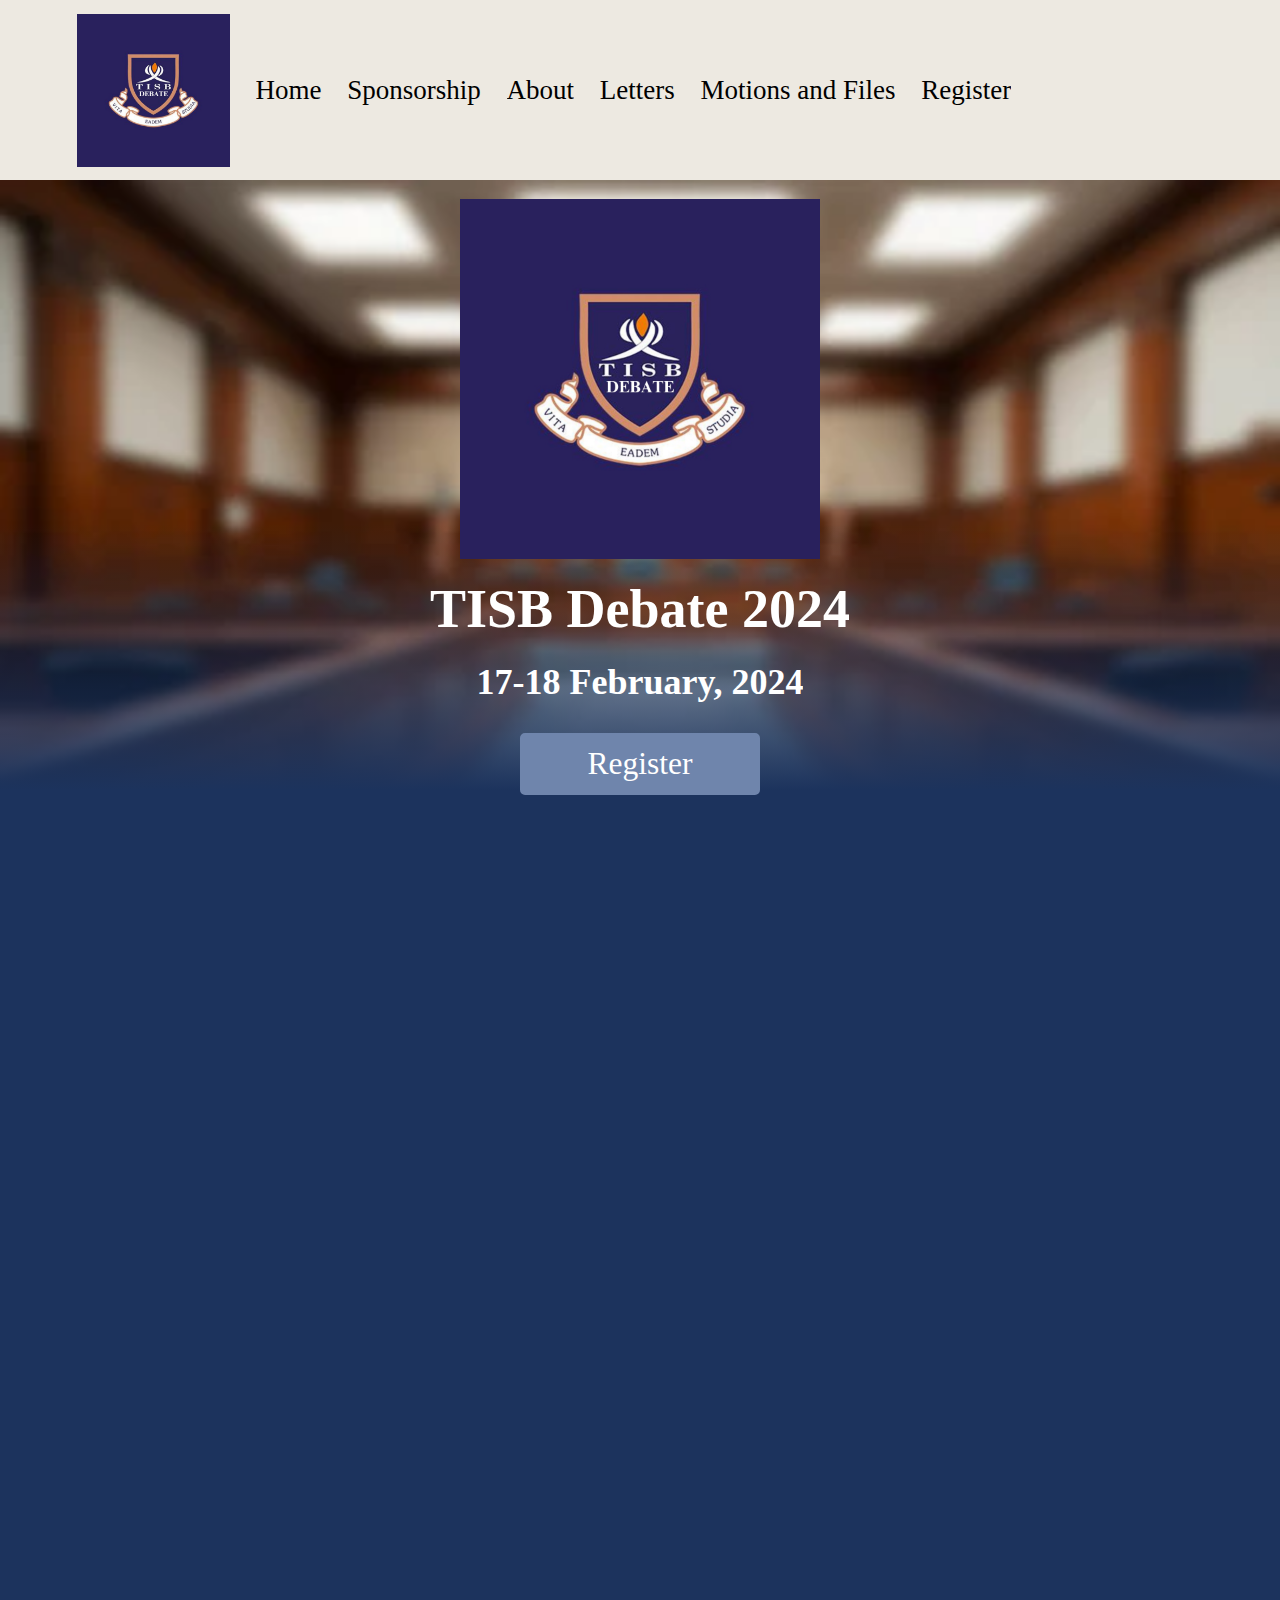
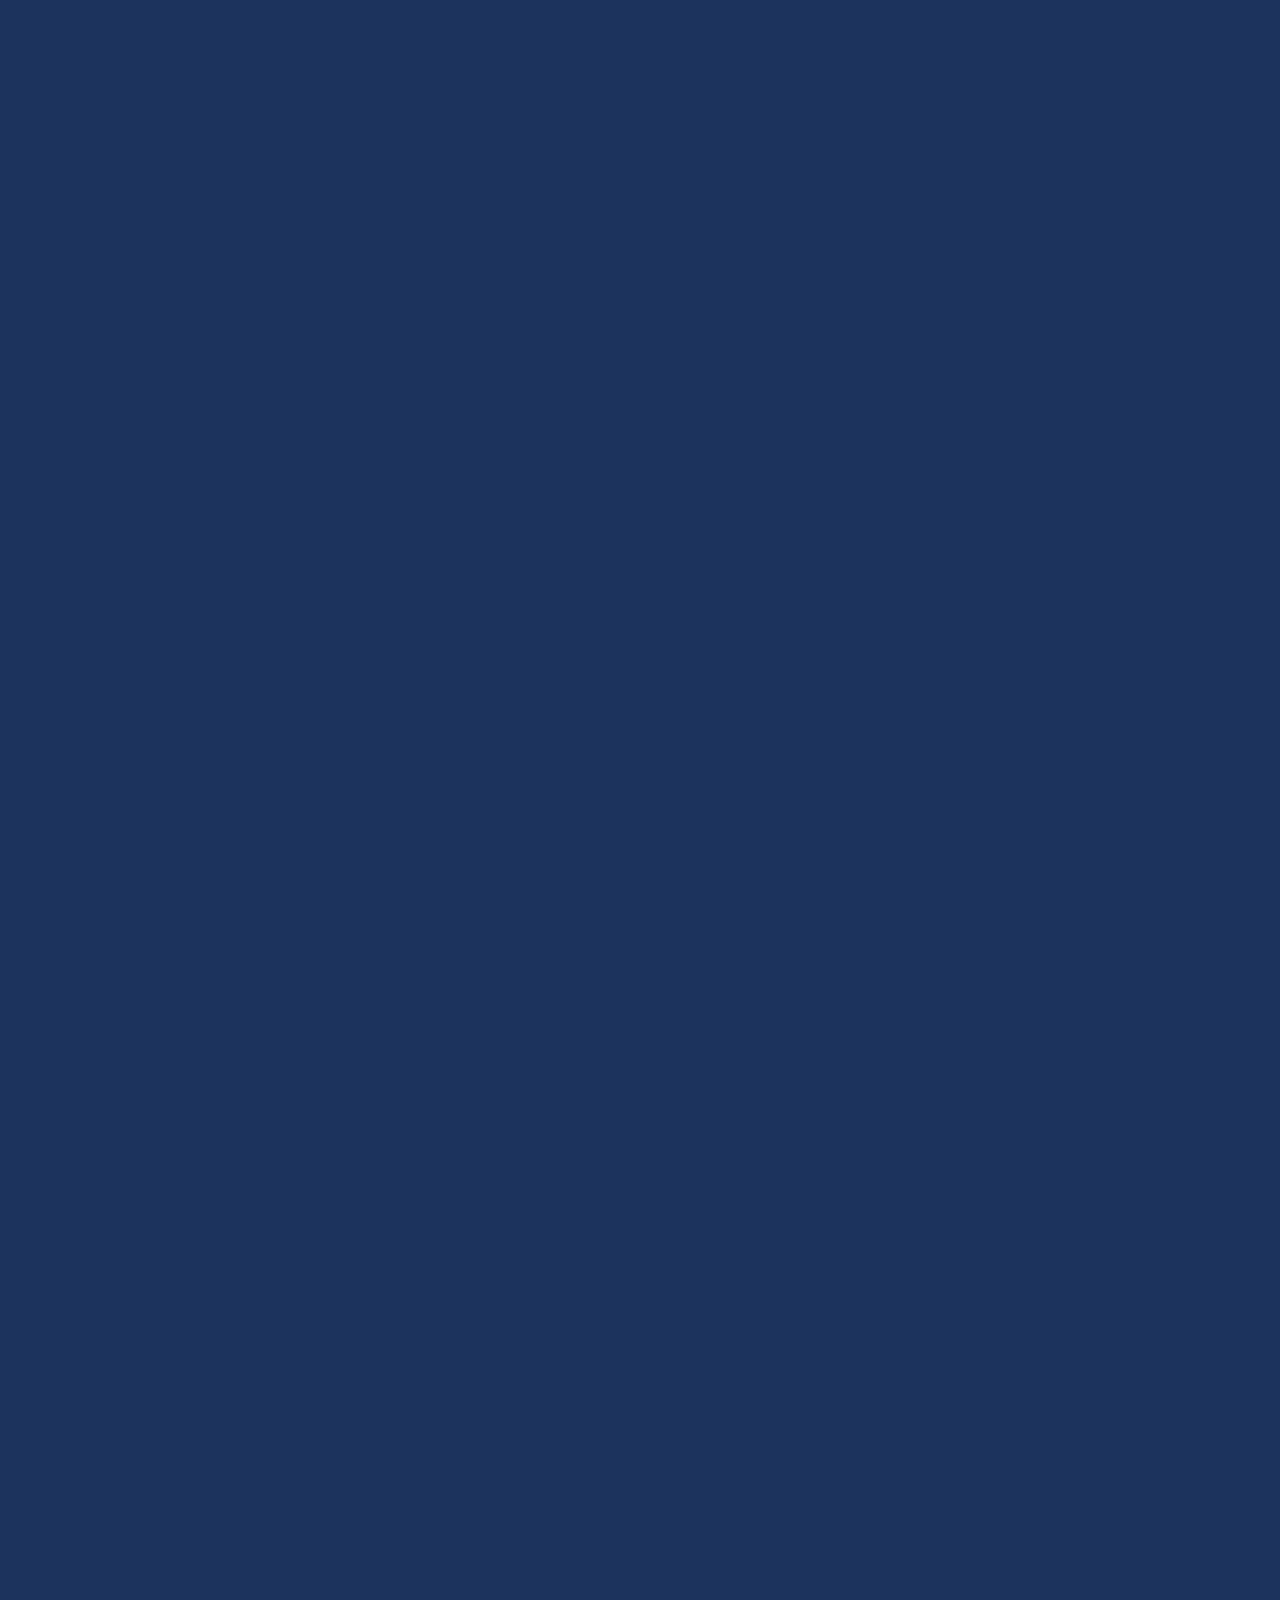
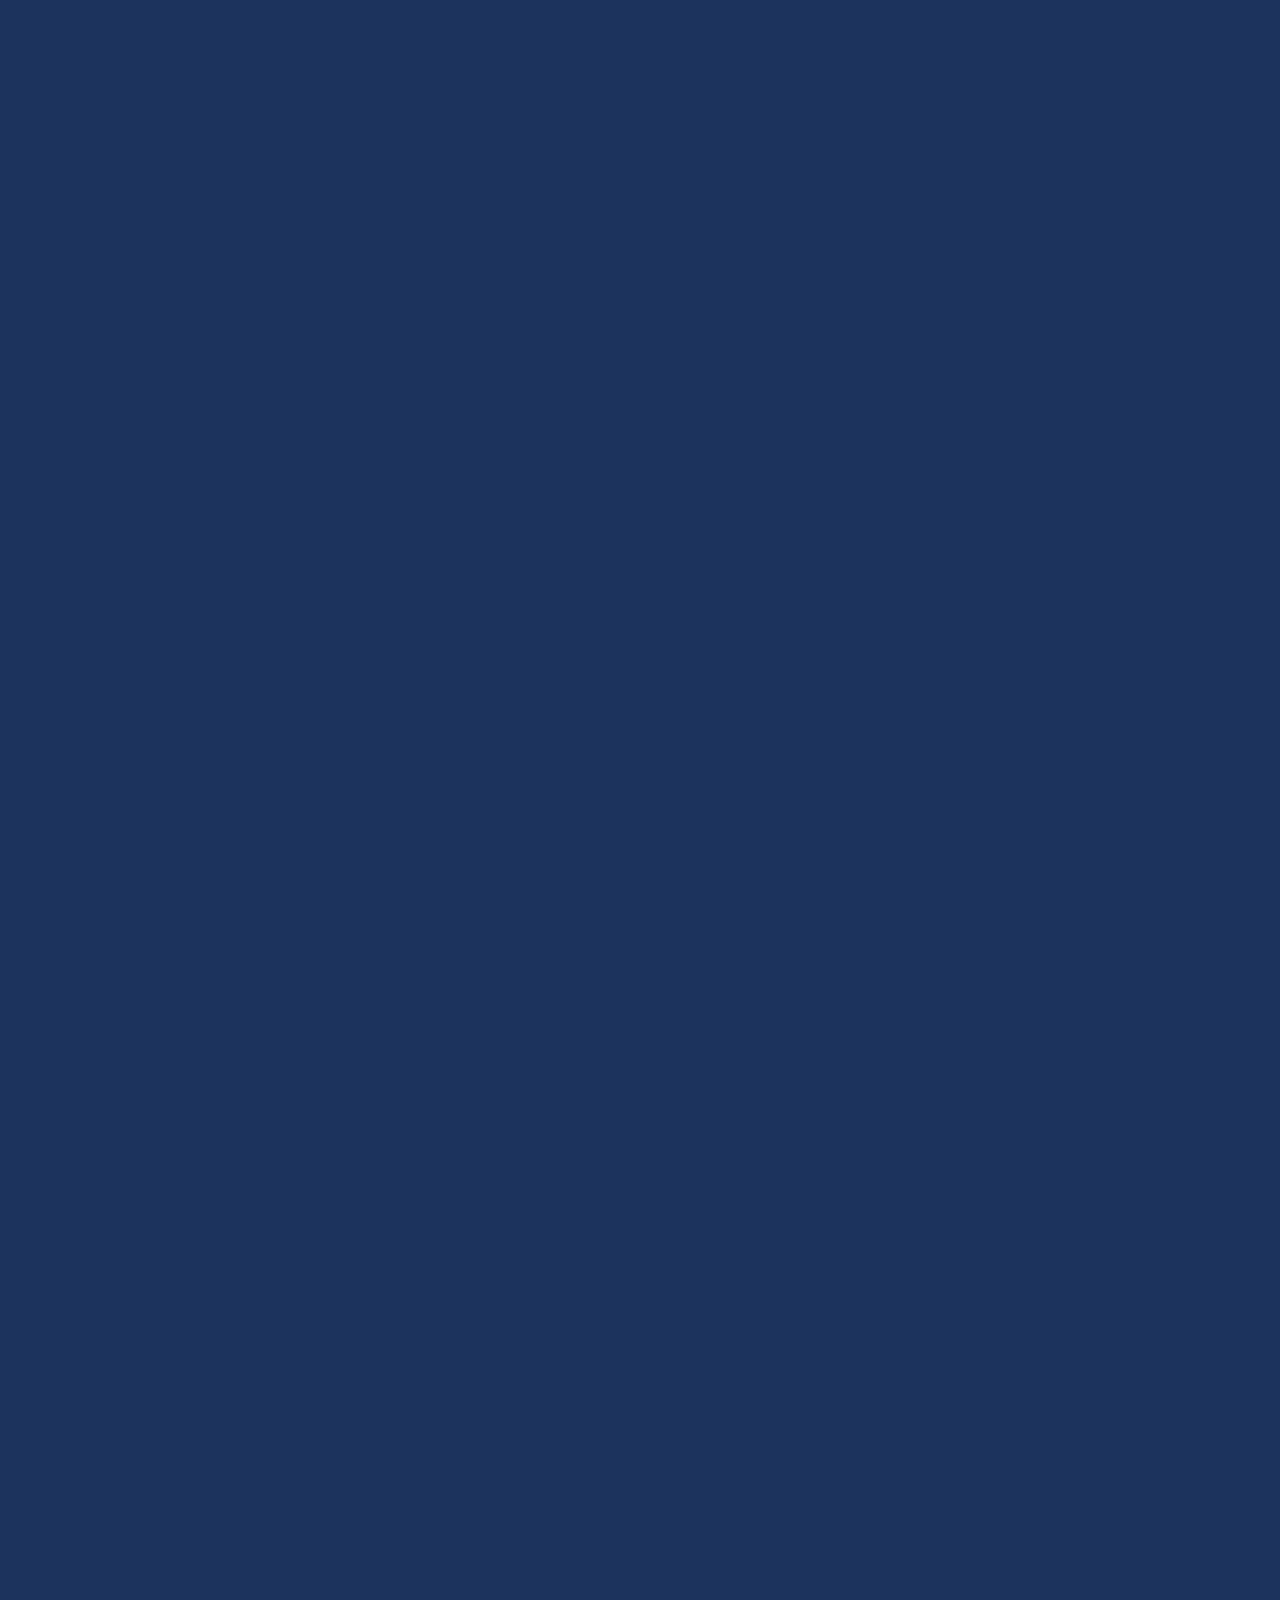
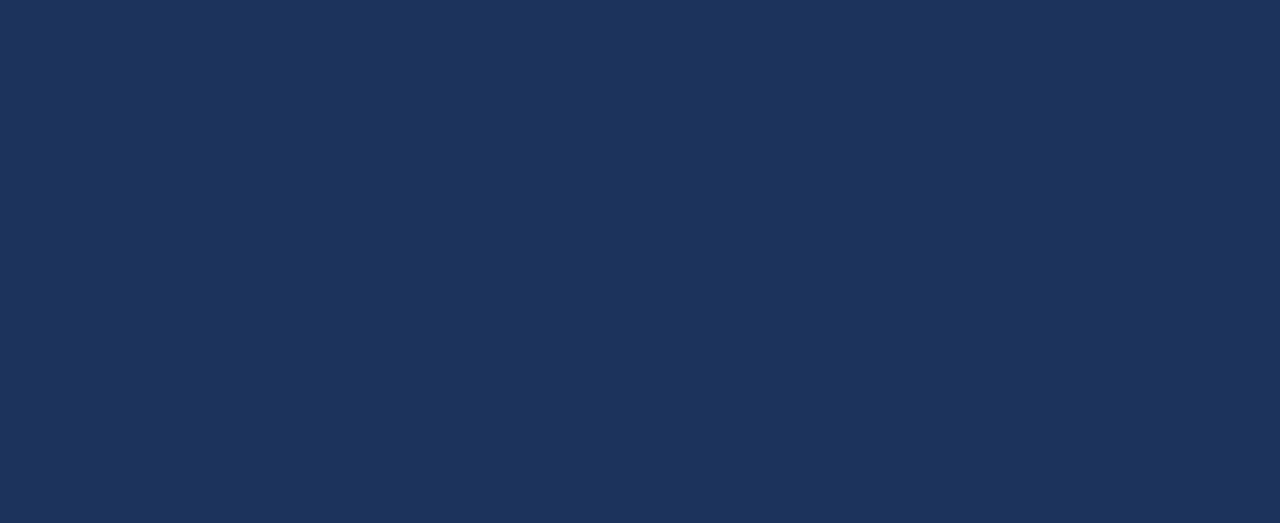
==== commit 0b742fc2: "Updated 0753 05 Feb 2024" ====
--- a/index.html
+++ b/index.html
@@ -4,34 +4,42 @@
     <meta charset="utf-8">
     <meta name="viewport" content="width=device-width, initial-scale=1.0">
     <title>TISB Debate</title>
-    <link rel="stylesheet" href="assets/style.css">
+    <link rel="shortcut icon" href="assets/logo.jpg" type="image/x-icon">
+    <link rel="stylesheet" href="/assets/style.css">
 </head>
 <body>
     <script>
         function tohref(href) { location.href = href; }
         tohref_reg = () => { tohref("https://events.tisb.org/tdrf/"); };
-        tohref_codeofconduct = () => { tohref("./assets/code_of_code.pdf"); };
+        tohref_codeofconduct = () => { tohref("/assets/TISB Debate Code of Conduct.pdf"); };
+        tohref_motions = () => { tohref("/assets/motions.pdf"); };
     </script>
-    <div id="top-nav">
+    <div id="top-nav" style="@media screen and (max-width: 25cm) { display: none; }">
         <div style="grid-column: 1; height: 17vh; overflow: hidden;">
-            <img id="top-nav-logo" src="assets/logo-removebg.png" alt="TISB Debate Logo" height="100%">
-        </div>
-        <div style="grid-column: 2;"><a href="#top-nav" style="color:black;">Home</a></div>
-        <div style="grid-column: 3;"><a href="#about-page" style="color:black;">About</a></div>
-        <div style="grid-column: 4;"><a href="#letters-page" style="color:black;">Letters</a></div>
-        <div style="grid-column: 5;"><a href="#motions-page" style="color:black;">Motions</a></div>
-        <div style="grid-column: 6;"><a href="#files-page" style="color:black;">Files</a></div>
-        <div style="grid-column: 7;"><a href="https://events.tisb.org/tdrf/" style="color:black;">Register</a></div>
+            <img id="top-nav-logo" src="/assets/logo.jpg" alt="TISB Debate Logo" height="100%">
+        </div>
+        <div style="grid-column: 2;"><a class="subsubheading" href="#top-nav" style="text-decoration: none; color: black;">Home</a></div>
+        <div style="grid-column: 3;"><a class="subsubheading" href="#sponsors-page" style="text-decoration: none; color: black;">Sponsorship</a></div>
+        <div style="grid-column: 4;"><a class="subsubheading" href="#about-page" style="text-decoration: none; color: black;">About</a></div>
+        <div style="grid-column: 5;"><a class="subsubheading" href="#letters-page" style="text-decoration: none; color: black;">Letters</a></div>
+        <div style="grid-column: 6;"><a class="subsubheading" href="#motions-page" style="text-decoration: none; color: black;">Motions and Files</a></div>
+        <div style="grid-column: 7;"><a class="subsubheading" href="https://events.tisb.org/tdrf/" style="text-decoration: none; color: black;">Register</a></div>
     </div>
     <div id="front-page">
-        <img id="front-page-logo" src="assets/logo-removebg.png" alt="TISB Debate Logo">
-        <h1 class="heading">TISB Debate 2024</h1>
-        <h1 class="subheading">17-18 February, 2024</h1>
-        <div id="front-page-regbtn"><div class="clickable" onclick="tohref_reg()">Register</div></div>
+        <img id="front-page-logo" src="/assets/logo.jpg" alt="TISB Debate Logo" style="height: 40vh">
+        <h1 class="heading" style="height: 1.7cm; padding-top: 0.5cm">TISB Debate 2024</h1>
+        <h1 class="subheading" style="height: 1.4cm; padding-top: 0.5cm">17-18 February, 2024</h1>
+        <div id="front-page-regbtn" style="height: 2cm; padding-top: 0.5cm"><div class="clickable" onclick="tohref_reg()">Register</div></div>
     </div>
     <hr>
-    <div id="about-page">
-        <div class="article" style="grid-row: 1;">
+    <div class="articles-page" id="sponsors-page">
+        <div class="article" style="grid-row: 1; width: fit-content;">
+            <h1 class="subsubheading">Sponsored by</h1>
+            <img src="/assets/nambiar-builders.png" alt="Nambiar Builders" style="width: 33vw;">
+        </div>
+    </div>
+    <div class="articles-page" id="about-page">
+        <div class="article w-60" style="grid-row: 1; width: 60%;">
             <h1 class="subsubheading">About TISB</h1>
             <div style="grid-row: 2; display: grid;">
                 <p style="grid-column: 1;">
@@ -43,20 +51,22 @@
                 to not only education, but life is what TISB stands for. TISB's ample facilities and teachers' persistent
                 encouragement provide endless opportunities for students to pursue all kinds of interests.
                 </p>
-                <img src="assets/tisb-campus.webp" alt="TISB Campus Photo" style="grid-column: 2; width: 20vw;">
-            </div>
-        </div>
-        <div class="article" style="grid-row: 2;">
+                <img src="/assets/tisb-campus.webp" alt="TISB Campus Photo" style="grid-column: 2; height: 30vh;">
+            </div>
+        </div>
+        <div class="article w-60" style="grid-row: 2; width: 60%;">
             <h1 class="subsubheading">About TISB Debate 2024</h1>
             <div style="grid-row: 2; display: grid;">
-                <img src="assets/logo-removebg.png" alt="TISB Debate Logo" style="grid-column: 1; width: 20vw;">
-                <p style="grid-column: 2;">
-                The first edition of the TISB Debate is finally here, from 17th to 18th February online, taking the school by
-                storm. The TISB DEBATE Organising Committee is ecstatic to announce the first iteration of presumably many, TISB
-                debates.<br><br>An event established to challenge young minds in the field of debate, TISB Debate is a much-awaited
-                and grand conference that can be your stepping stone into the world of debate! This online conference welcomes
-                teams of grades 6-12 and aims to include and imbibe everybody into the world of debate, either help spark an
-                interest or hone previously built skills in students.
+                <img src="/assets/logo.jpg" alt="TISB Debate Logo" style="grid-column: 1; height: 30vh;">
+                <p style="grid-column: 2; padding-left: 1vw;">
+                    TISB is proud to announce the first edition of TISB Debate on 17th and 18th February, 2024. it aims to be
+                    India's largest student-led debate competition. Students from around asia will compete to win exciting
+                    prizes in thought-provoking debate about crucial world issues and current affairs.<br><br>This event will
+                    challenge young minds to confront the status quo while allowing for them to hone skills such as public
+                    speaking, quick, analytical problem solving and astute articulation. This online conference welcomes
+                    student teams of grades 6-12, aiming to enkindle a voracious curiosity for knowledge beyond classroom
+                    material. This will cultivate and advance the holistic nature of education that contemporary schools aspire
+                    to inculcate. 
                 </p>
             </div>
         </div>
@@ -78,14 +88,14 @@
     sum_ = 0
     print("\n" + indent*" " + "<br><br>\n" + indent*" ", end="")
     -->
-    <div id="letters-page">
-        <div class="article" id="chief-org-letter" style="grid-row: 1;">
+    <div class="articles-page" id="letters-page">
+        <div class="article w-50" id="chief-org-letter" style="grid-row: 1; width: 50%;">
             <h1 class="subsubheading">Letter from the Chief Organizer</h1>
             <div style="grid-row: 2; display: grid;">
                 <p style="grid-column: 1; padding-right: 1vw;">
                 Dear debaters,
                 <br><br>
-                It is my absolute honor to bring to you the first edition of TISB DEBATE. TISB's previous debating endeavours have been incredible 
+                It is my absolute honor to bring to you the first edition of TISB Debate. TISB's previous debating endeavours have been incredible 
                 and filled with national debaters (and a WSDC Best Speaker). Having continuously contributed to the Indian debating circuit, we 
                 now look to contribute in another way. As one of India's top 3 schools in debate - we find it our responsibility to provide a platform 
                 for all students to expose themselves to the unscalable realm of debate in February. 
@@ -112,42 +122,48 @@
                 <br>
                 TISB DEBATE 2024
                 </p>
-                <img src="assets/chief_organizer.png" alt="Chief Organizer" style="grid-column: 2; width: 15vw;">
-            </div>
-        </div>
-        <div class="article" style="grid-row: 2;">
+                <img src="/assets/chief_organizer.png" alt="Chief Organizer" style="grid-column: 2; height: 30vh;">
+            </div>
+        </div>
+        <div class="article w-50" style="grid-row: 2; width: 50%;">
             <h1 class="subsubheading">Letter from the Teacher Advisor</h1>
             <div style="grid-row: 2; display: grid;">
-                <img src="assets/teacher_advisor.jpg" alt="Teacher Advisor" style="grid-column: 1; width: 15vw;">
+                <img src="/assets/teacher_advisor.jpg" alt="Teacher Advisor" style="grid-column: 1; height: 30vh;">
                 <p style="grid-column: 2; padding-left: 1vw;">
-                Hello and a warm welcome to all esteemed guests, enthusiastic participants, and teachers across the country and the globe. 
-                <br><br>
-                With great joy, I am here to address you as the faculty advisor for the annual Inter School Debate Competition of The International School 
-                Bangalore. I am privileged and humbled to assist you and the organising committee of the event in all capacities. I am eagerly looking 
-                forward to witness this rewarding and transformative journey that you are going to experience. 
-                <br><br>
-                Building on the grand success of various events that TISB holds over the past decade, such as Xavage and TISBMUN, which provide students 
-                from across the country an opportunity to showcase their skills related to debating, problem-solving and critical thinking, we aim 
-                to introduce TISB Annual Inter School Debate Competition for the first time in the history of the school. The competition will be held 
-                online and is open for teams consisting of both middle and senior school students. The event is first of its kind and we are optimistic that 
-                we will be able to continue with the legacy of successful student-driven events held at TISB. 
-                <br><br>
-                Scheduled on the 17th and 18th of February 2024, TISB Annual Inter School Debate will provide you a platform to come together to learn collaboratively 
-                and express your views on various issues that the world is being challenged with. Through thoughtful discussions, arguments, counterarguments, 
-                and an open mind to appreciate diverse perspectives, we would surely be preparing ourselves to regard global problems with a positive 
-                approach and come up with feasible solutions to the same. 
-                <br><br>
-                As global citizens, we cannot ignore the challenges faced by any country. It is thus becoming crucial day-by-day for young minds to broaden 
-                their outlook, sharpen their thoughts and attempt to bring in massive changes in the society. I strongly feel that debating is the first 
-                step to open one's eyes into the reality to identify these challenges. Moreover, debating is an excellent way to practise quick thinking, 
-                be a good listener and hone your communication skills. I, thus, insist all participants to embrace this opportunity to learn, grow, and 
-                let your voices be heard. 
-                <br><br>
-                Thank you, teachers across the globe, for incessantly encouraging your students to take up challenges, and guiding them towards their 
-                holistic development. 
-                <br><br>
-                I assure you that the organising committee for the TISB Annual Inter School Debate competition is diligently working to provide the best 
-                experience, under the supervision of TISB staff. We eagerly anticipate hosting you and offering a debating experience that stands out! 
+                Hello and a warm welcome to all esteemed guests, enthusiastic participants, and teachers across the country and
+                the globe.
+                <br><br>
+                With great joy, I am here to address you as the faculty advisor for the annual Inter School Debate Competition
+                of The International School Bangalore. I am privileged and humbled to assist you and the organising committee
+                of the event in all capacities. I am eagerly looking forward to witness this rewarding and transformative
+                journey that you are going to experience.
+                <br><br>
+                Building on the grand success of various events that TISB holds over the past decade, such as Xavage and
+                TISBMUN, which provide students from across the country an opportunity to showcase their skills related to
+                debating, problem-solving and critical thinking, we aim to introduce TISB Annual Inter School Debate
+                Competition for the first time in the history of the school. The competition will be held online and is open
+                for teams consisting of both middle and senior school students. The event is first of its kind and we are
+                optimistic that we will be able to continue with the legacy of successful student-driven events held at TISB.
+                <br><br>
+                Scheduled on the 17th and 18th of February 2024, TISB Annual Inter School Debate will provide you a platform to
+                come together to learn collaboratively and express your views on various issues that the world is being
+                challenged with. Through thoughtful discussions, arguments, counterarguments, and an open mind to appreciate
+                diverse perspectives, we would surely be preparing ourselves to regard global problems with a positive approach
+                and come up with feasible solutions to the same.
+                <br><br>
+                As global citizens, we cannot ignore the challenges faced by any country. It is thus becoming crucial
+                day-by-day for young minds to broaden their outlook, sharpen their thoughts and attempt to bring in massive
+                changes in the society. I strongly feel that debating is the first step to open one's eyes into the reality to
+                identify these challenges. Moreover, debating is an excellent way to practise quick thinking, be a good
+                listener and hone your communication skills. I, thus, insist all participants to embrace this opportunity to
+                learn, grow, and let your voices be heard. 
+                <br><br>
+                Thank you, teachers across the globe, for incessantly encouraging your students to take up challenges, and
+                guiding them towards their holistic development. 
+                <br><br>
+                I assure you that the organising committee for the TISB Annual Inter School Debate competition is diligently
+                working to provide the best experience, under the supervision of TISB staff. We eagerly anticipate hosting you
+                and offering a debating experience that stands out!
                 <br><br>
                 Best regards, 
                 <br>
@@ -160,23 +176,37 @@
             </div>
         </div>
     </div>
-    <div id="motions-page" class="multifile-box">
-        <h1 class="subheading">Motions</h1>
-        <div class="file-placeholder" style="grid-column: 1;"><p>Unreleased</p></div>
-        <div class="file-placeholder" style="grid-column: 2;"><p>Unreleased</p></div>
-        <div class="file-placeholder" style="grid-column: 3;"><p>Unreleased</p></div>
-    </div>
-    <div id="files-page" class="multifile-box">
-        <h1 class="subheading">Files</h1>
-        <div class="file-placeholder" style="grid-column: 1;">
-            <p>Rules (unreleased)</p>
-        </div>
-        <div class="file-placeholder" style="grid-column: 2;">
-            <p>Schedule (unreleased)</p>
-        </div>
-        <div class="clickable file-placeholder" style="grid-column: 3;" onclick="tohref_codeofconduct()">
-            <p>Code of Conduct</p>
-        </div>
-    </div>
+    <div style="
+        display: grid;
+        grid-template-columns: 30vw 60vw;
+        padding-left: 5vw;
+        padding-right: 5vw;
+        @media screen and (max-width: 25cm) {
+            grid-template-columns: 100vw !important;
+        }
+        ">
+        <div id="motions-page" class="multifile-box">
+            <h1 class="subheading" style="grid-column: 1;">Motions</h1>
+            <div class="clickable file-placeholder" style="align-self: center; grid-column: 1;" onclick="tohref_motions()">
+                <p>Prepared Motions</p>
+            </div>
+        </div>
+        <div id="files-page" class="multifile-box">
+            <h1 class="subheading">Files</h1>
+            <div class="file-placeholder" style="grid-column: 1;">
+                <p>Rules (unreleased)</p>
+            </div>
+            <div class="file-placeholder" style="grid-column: 2;">
+                <p>Schedule (unreleased)</p>
+            </div>
+            <div class="clickable file-placeholder" style="grid-column: 3;" onclick="tohref_codeofconduct()">
+                <p>Code of Conduct</p>
+            </div>
+        </div>
+    </div>
+    <footer style="text-align: center; padding-bottom: 5vh">
+        Contact us at <a href="mailto:debate@tisb.ac.in" style="text-decoration: none;">debate@tisb.ac.in</a><br>
+        <strong>TISB DEBATE &#169 ALL RIGHTS RESERVED</strong>
+    </footer>
 </body>
 </html>
--- a/assets/style.css
+++ b/assets/style.css
@@ -1,6 +1,6 @@
 :root {
-    --tisb-bg-col1: #29235c;
-    --tisb-bg-col2: #2f286a;
+    --tisb-bg-col1: #1c335d;
+    --tisb-bg-col2: #6f85ac;
     --tisb-panels-col: #ede9e1;
 }
 * {
@@ -30,9 +30,9 @@
 #front-page {
     display: grid;
     grid-template-rows: auto;
-    height: 75vh;
+    height: fit-content;
     width: 100vw;
-    background-image: linear-gradient(rgba(0,0,0,0) 60%, var(--tisb-bg-col1) 100%), url("/assets/courtroom-bg-cropped.png");
+    background-image: linear-gradient(rgba(0,0,0,0) 45%, var(--tisb-bg-col1) 80%), url("/assets/courtroom-bg-cropped.png");
     background-repeat: no-repeat;
     background-size: 100% 100%;
     padding-bottom: 15vh;
@@ -40,6 +40,7 @@
 #front-page-logo {
     grid-row: 1;
     height: 40vh;
+    padding-top: 0.5cm;
     justify-self: center;
     align-self: end;
 }
@@ -85,51 +86,32 @@
     font-weight: 100;
     padding: 1vh 5vw 1vh 5vw;
 }
-#about-page {
+.articles-page {
     display: grid;
     width: 100vw;
     padding-top: 10vh;
 }
-#about-page>div {
-    background-color: var(--tisb-bg-col2);
-    display: grid;
-    justify-self: center;
-    margin-bottom: 10vh;
-    padding: 2%;
-    width: 60%;
-}
-#about-page>div>h1 {
-    grid-row: 1;
-    grid-column: span 1 / 2;
-    width: 100%;
-}
-#letters-page {
-    display: grid;
-    width: 100vw;
-    padding-top: 10vh;
-}
-#letters-page>div {
-    background-color: var(--tisb-bg-col2);
-    display: grid;
-    justify-self: center;
-    margin-bottom: 10vh;
-    padding: 2%;
-    width: 50%;
-}
-#letters-page>div>h1 {
+.articles-page>div>h1 {
     grid-row: 1;
     grid-column: span 1 / 2;
     justify-self: center;
     text-align: center;
     width: 100%;
 }
+.article {
+    border-radius: 5px;
+    background-color: var(--tisb-bg-col2);
+    display: grid;
+    justify-self: center;
+    margin-bottom: 10vh;
+    padding: 2%;
+}
 .multifile-box {
     display: grid;
-    padding: 10vh 20vw;
+    padding: 10vh 5vw;
 }
 .multifile-box>h1 {
     grid-column: span 1/3;
-
 }
 .file-placeholder {
     display: flex;
@@ -150,7 +132,7 @@
 }
 .clickable {
     background-color: var(--tisb-bg-col2);
-    border-width: 2px;
+    border-width: 4px;
     border-color: var(--tisb-bg-col2);
     border-style: solid;
     border-radius: 5px;
@@ -159,4 +141,25 @@
     animation-name: button-hover-anim;
     animation-duration: 350ms;
     background-color: rgba(0,0,0,0);
+}
+@media screen and (max-width: 25cm) {
+    #top-nav { display: none !important; }
+    #front-page { padding-top: 20vh; }
+    .article[class~="w-50"] {
+        width: min(80vw, 12.5cm) !important;
+    }
+    .article[class~="w-60"] {
+        width: min(80vw, 15cm) !important;
+    }
+    .article>div>img {
+        align-self: center !important;
+        justify-self: center !important;
+        grid-column: 1 !important;
+        grid-row: 1 !important;
+        height: 50vh !important;
+    }
+    .article>div>p {
+        grid-column: 1 !important;
+        grid-row: 2 !important;
+    }
 }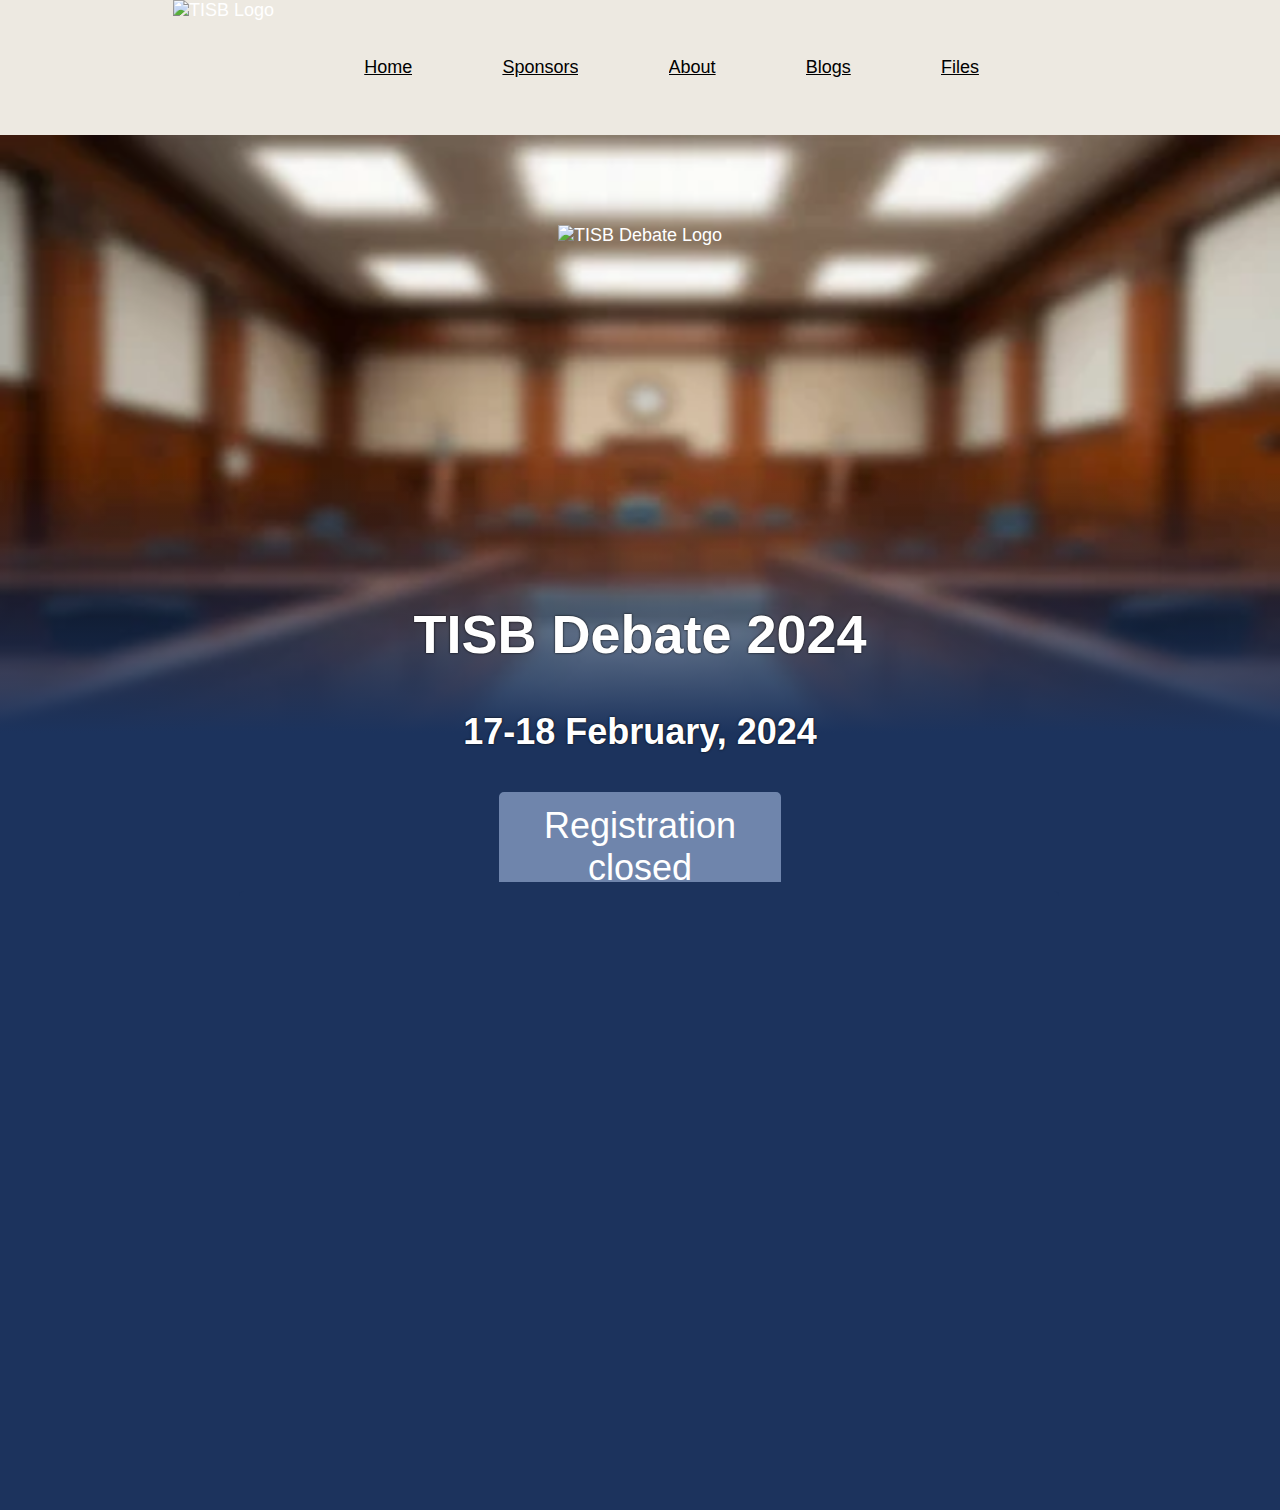
==== commit 2c21f009: "Updated 15 March 2024" ====
--- a/index.html
+++ b/index.html
@@ -4,209 +4,55 @@
     <meta charset="utf-8">
     <meta name="viewport" content="width=device-width, initial-scale=1.0">
     <title>TISB Debate</title>
-    <link rel="shortcut icon" href="assets/logo.jpg" type="image/x-icon">
+    <link rel="shortcut icon" href="/assets/logo_tisbdebate.jpg" type="image/x-icon">
     <link rel="stylesheet" href="/assets/style.css">
 </head>
 <body>
-    <script>
-        function tohref(href) { location.href = href; }
-        tohref_reg = () => { tohref("https://events.tisb.org/tdrf/"); };
-        tohref_codeofconduct = () => { tohref("/assets/TISB Debate Code of Conduct.pdf"); };
-        tohref_motions = () => { tohref("/assets/motions.pdf"); };
-    </script>
-    <div id="top-nav" style="@media screen and (max-width: 25cm) { display: none; }">
-        <div style="grid-column: 1; height: 17vh; overflow: hidden;">
-            <img id="top-nav-logo" src="/assets/logo.jpg" alt="TISB Debate Logo" height="100%">
-        </div>
-        <div style="grid-column: 2;"><a class="subsubheading" href="#top-nav" style="text-decoration: none; color: black;">Home</a></div>
-        <div style="grid-column: 3;"><a class="subsubheading" href="#sponsors-page" style="text-decoration: none; color: black;">Sponsorship</a></div>
-        <div style="grid-column: 4;"><a class="subsubheading" href="#about-page" style="text-decoration: none; color: black;">About</a></div>
-        <div style="grid-column: 5;"><a class="subsubheading" href="#letters-page" style="text-decoration: none; color: black;">Letters</a></div>
-        <div style="grid-column: 6;"><a class="subsubheading" href="#motions-page" style="text-decoration: none; color: black;">Motions and Files</a></div>
-        <div style="grid-column: 7;"><a class="subsubheading" href="https://events.tisb.org/tdrf/" style="text-decoration: none; color: black;">Register</a></div>
+    <div id="top-nav">
+        <div style="height: 100%;"><img src="/assets/logo_tisb.png" alt="TISB Logo" style="height: 100%;"></div>
+        <div style="height: 50%; display: flex;"><a class="subsubheading" href="/" style="color: black; align-self: center;">Home</a></div>
+        <div style="height: 50%; display: flex;"><a class="subsubheading" href="/sponsors" style="color: black; align-self: center;">Sponsors</a></div>
+        <div style="height: 50%; display: flex;"><a class="subsubheading" href="/about" style="color: black; align-self: center;">About</a></div>
+        <div style="height: 50%; display: flex;"><a class="subsubheading" href="/blogs" style="color: black; align-self: center;">Blogs</a></div>
+        <div style="height: 50%; display: flex;"><a class="subsubheading" href="/files" style="color: black; align-self: center;">Files</a></div>
     </div>
     <div id="front-page">
-        <img id="front-page-logo" src="/assets/logo.jpg" alt="TISB Debate Logo" style="height: 40vh">
-        <h1 class="heading" style="height: 1.7cm; padding-top: 0.5cm">TISB Debate 2024</h1>
-        <h1 class="subheading" style="height: 1.4cm; padding-top: 0.5cm">17-18 February, 2024</h1>
-        <div id="front-page-regbtn" style="height: 2cm; padding-top: 0.5cm"><div class="clickable" onclick="tohref_reg()">Register</div></div>
-    </div>
-    <hr>
-    <div class="articles-page" id="sponsors-page">
-        <div class="article" style="grid-row: 1; width: fit-content;">
-            <h1 class="subsubheading">Sponsored by</h1>
-            <img src="/assets/nambiar-builders.png" alt="Nambiar Builders" style="width: 33vw;">
+        <img id="front-page-logo" src="/assets/logo_tisbdebate.jpg" alt="TISB Debate Logo" style="height: 40vh">
+        <h1 class="heading" style="height: 10vh; padding-top: 2vh;">TISB Debate 2024</h1>
+        <h1 class="subheading" style="height: 7vh; padding-top: 2vh;">17-18 February, 2024</h1>
+        <div id="front-page-regbtn" style="height: 10vh; padding-top: 2vh;">
+            <a href="" style="height: 10vh; width: fit-content; justify-self: center; text-decoration: none;">
+                <div class="clickable" style="height: fit-content; width: max(5cm, 20vw); font-size: 4vh; text-align: center; padding: 1vmin;">Registration closed</div>
+            </a>
         </div>
     </div>
     <div class="articles-page" id="about-page">
-        <div class="article w-60" style="grid-row: 1; width: 60%;">
-            <h1 class="subsubheading">About TISB</h1>
-            <div style="grid-row: 2; display: grid;">
-                <p style="grid-column: 1;">
-                The International School Bangalore (TISB) was one of the initial international schools in the country, quickly
-                climbing the ranks and establishing itself as one of the top international schools in the world (The Good
-                Schools Guide, UK). As an international school, TISB stimulates intercultural relations, providing students
-                with a platform for becoming global citizens. TISB is home to some of the best faculty, whose guidance has been
-                critical for the culmination of academically excellent and well-rounded students. In short, a holistic approach
-                to not only education, but life is what TISB stands for. TISB's ample facilities and teachers' persistent
-                encouragement provide endless opportunities for students to pursue all kinds of interests.
-                </p>
-                <img src="/assets/tisb-campus.webp" alt="TISB Campus Photo" style="grid-column: 2; height: 30vh;">
-            </div>
-        </div>
-        <div class="article w-60" style="grid-row: 2; width: 60%;">
-            <h1 class="subsubheading">About TISB Debate 2024</h1>
-            <div style="grid-row: 2; display: grid;">
-                <img src="/assets/logo.jpg" alt="TISB Debate Logo" style="grid-column: 1; height: 30vh;">
-                <p style="grid-column: 2; padding-left: 1vw;">
-                    TISB is proud to announce the first edition of TISB Debate on 17th and 18th February, 2024. it aims to be
-                    India's largest student-led debate competition. Students from around asia will compete to win exciting
-                    prizes in thought-provoking debate about crucial world issues and current affairs.<br><br>This event will
-                    challenge young minds to confront the status quo while allowing for them to hone skills such as public
-                    speaking, quick, analytical problem solving and astute articulation. This online conference welcomes
-                    student teams of grades 6-12, aiming to enkindle a voracious curiosity for knowledge beyond classroom
-                    material. This will cultivate and advance the holistic nature of education that contemporary schools aspire
-                    to inculcate. 
+        <div class="article nobg w-60" style="grid-row: 1; width: 60%;">
+            <div style="grid-row: 1; display: grid;">
+                <p style="grid-row: 2; padding-left: 1vw; font-size: larger; text-align: justify;">
+                    <br>TISB is proud to announce the first edition of TISB Debate on 17th and 18th February, 2024. With a
+                    prize pool of over <span>&#36</span>1200 and no registration fees, it aims to be India's largest
+                    student-led debate competition. Students from around Asia will compete to win exciting prizes in
+                    thought-provoking debate about crucial world issues and current affairs.
+                    <br><br>
+                    This event will challenge young minds to confront the status quo while allowing for them to hone skills
+                    such as public speaking, quick, analytical problem solving and astute articulation. This online conference
+                    welcomes student teams of grades 6-12, aiming to enkindle a voracious curiosity for knowledge beyond
+                    classroom material. This will cultivate and advance the holistic nature of education that contemporary
+                    schools aspire to inculcate.
                 </p>
             </div>
         </div>
     </div>
-    <!--
-text = '''INPUT TEXT'''
-paras = text.split("\n\n")
-words = [para.split(' ') for para in paras]
-wlens = [[len(word) for word in para] for para in words]
-indent = 16
-sum_ = 0
-for i, para in enumerate(words):
-    for j, word in enumerate(para):
-        if sum_ >= 128-indent:
-            print("\n" + indent*" ", end="")
-            sum_ = 0
-        sum_ += wlens[i][j]
-        print(word, end=" ")
-    sum_ = 0
-    print("\n" + indent*" " + "<br><br>\n" + indent*" ", end="")
-    -->
-    <div class="articles-page" id="letters-page">
-        <div class="article w-50" id="chief-org-letter" style="grid-row: 1; width: 50%;">
-            <h1 class="subsubheading">Letter from the Chief Organizer</h1>
-            <div style="grid-row: 2; display: grid;">
-                <p style="grid-column: 1; padding-right: 1vw;">
-                Dear debaters,
-                <br><br>
-                It is my absolute honor to bring to you the first edition of TISB Debate. TISB's previous debating endeavours have been incredible 
-                and filled with national debaters (and a WSDC Best Speaker). Having continuously contributed to the Indian debating circuit, we 
-                now look to contribute in another way. As one of India's top 3 schools in debate - we find it our responsibility to provide a platform 
-                for all students to expose themselves to the unscalable realm of debate in February. 
-                <br><br>
-                Debate has countless benefits. Not only does it test your critical thinking and argumentation skills, it also challenges you beyond 
-                just a mental level. Communication skills - vital in this modern world - are embedded in debaters. I've been in situations where only 
-                my negotiation, persuasion and communication helped me, and it would be wrong for me to not present an opportunity to all debaters 
-                to similarly develop these skills. Debate builds teamwork, leadership and confidence and I hope every debater takes something 
-                away from the conference. Remember, awards aren't as important as your own personal growth, and our organizing team will ensure 
-                that we can provide you with the best experience possible. 
-                <br><br>
-                I remember being a scared debater in national selections 3 years ago, wondering how my MUN background can help me. Yet, I soon noticed, 
-                that I would have to relearn everything I knew about giving speeches. I remember iron-manning in international tournaments, gasping 
-                for every breath at national camp and busting my brains every debate tournament I attend. It is difficult, but the sense of accomplishment 
-                you feel when a round is over is impeccable. It is a rabbithole, it is my rabbithole, and I can't remember how long I've waited to present 
-                this competition to you. I hope to see you all on February 17-18th, 2024, and don't forget to give your best and make sure to learn something, 
-                regardless of the results. 
-                <br><br>
-                Signing off (for now), 
-                <br>
-                Yash Iyer 
-                <br>
-                Chief Organizer 
-                <br>
-                TISB DEBATE 2024
-                </p>
-                <img src="/assets/chief_organizer.png" alt="Chief Organizer" style="grid-column: 2; height: 30vh;">
-            </div>
-        </div>
-        <div class="article w-50" style="grid-row: 2; width: 50%;">
-            <h1 class="subsubheading">Letter from the Teacher Advisor</h1>
-            <div style="grid-row: 2; display: grid;">
-                <img src="/assets/teacher_advisor.jpg" alt="Teacher Advisor" style="grid-column: 1; height: 30vh;">
-                <p style="grid-column: 2; padding-left: 1vw;">
-                Hello and a warm welcome to all esteemed guests, enthusiastic participants, and teachers across the country and
-                the globe.
-                <br><br>
-                With great joy, I am here to address you as the faculty advisor for the annual Inter School Debate Competition
-                of The International School Bangalore. I am privileged and humbled to assist you and the organising committee
-                of the event in all capacities. I am eagerly looking forward to witness this rewarding and transformative
-                journey that you are going to experience.
-                <br><br>
-                Building on the grand success of various events that TISB holds over the past decade, such as Xavage and
-                TISBMUN, which provide students from across the country an opportunity to showcase their skills related to
-                debating, problem-solving and critical thinking, we aim to introduce TISB Annual Inter School Debate
-                Competition for the first time in the history of the school. The competition will be held online and is open
-                for teams consisting of both middle and senior school students. The event is first of its kind and we are
-                optimistic that we will be able to continue with the legacy of successful student-driven events held at TISB.
-                <br><br>
-                Scheduled on the 17th and 18th of February 2024, TISB Annual Inter School Debate will provide you a platform to
-                come together to learn collaboratively and express your views on various issues that the world is being
-                challenged with. Through thoughtful discussions, arguments, counterarguments, and an open mind to appreciate
-                diverse perspectives, we would surely be preparing ourselves to regard global problems with a positive approach
-                and come up with feasible solutions to the same.
-                <br><br>
-                As global citizens, we cannot ignore the challenges faced by any country. It is thus becoming crucial
-                day-by-day for young minds to broaden their outlook, sharpen their thoughts and attempt to bring in massive
-                changes in the society. I strongly feel that debating is the first step to open one's eyes into the reality to
-                identify these challenges. Moreover, debating is an excellent way to practise quick thinking, be a good
-                listener and hone your communication skills. I, thus, insist all participants to embrace this opportunity to
-                learn, grow, and let your voices be heard. 
-                <br><br>
-                Thank you, teachers across the globe, for incessantly encouraging your students to take up challenges, and
-                guiding them towards their holistic development. 
-                <br><br>
-                I assure you that the organising committee for the TISB Annual Inter School Debate competition is diligently
-                working to provide the best experience, under the supervision of TISB staff. We eagerly anticipate hosting you
-                and offering a debating experience that stands out!
-                <br><br>
-                Best regards, 
-                <br>
-                Anubhab Chatterjee 
-                <br>
-                Teacher Advisor - Inter School Debate Competition
-                <br>
-                Faculty of Economics
-                </p>
-            </div>
-        </div>
-    </div>
-    <div style="
-        display: grid;
-        grid-template-columns: 30vw 60vw;
-        padding-left: 5vw;
-        padding-right: 5vw;
-        @media screen and (max-width: 25cm) {
-            grid-template-columns: 100vw !important;
-        }
-        ">
-        <div id="motions-page" class="multifile-box">
-            <h1 class="subheading" style="grid-column: 1;">Motions</h1>
-            <div class="clickable file-placeholder" style="align-self: center; grid-column: 1;" onclick="tohref_motions()">
-                <p>Prepared Motions</p>
-            </div>
-        </div>
-        <div id="files-page" class="multifile-box">
-            <h1 class="subheading">Files</h1>
-            <div class="file-placeholder" style="grid-column: 1;">
-                <p>Rules (unreleased)</p>
-            </div>
-            <div class="file-placeholder" style="grid-column: 2;">
-                <p>Schedule (unreleased)</p>
-            </div>
-            <div class="clickable file-placeholder" style="grid-column: 3;" onclick="tohref_codeofconduct()">
-                <p>Code of Conduct</p>
-            </div>
-        </div>
+    <div class="articles-page" style="display: grid; grid-template-columns: 4; width: 80%; padding-left: 10%; padding-right: 10%;">
+        <a href="" style="grid-column: 1; width: 70%; justify-self: center;"><img src="/assets/sponsors/nambiar.png" alt="Nambiar Builders" style="width: 90%"></a>
+        <a href="" style="grid-column: 2; width: 70%; justify-self: center;"><img src="/assets/sponsors/nudge.png" alt="Nambiar Builders" style="width: 90%"></a>
+        <a href="" style="grid-column: 3; width: 70%; justify-self: center;"><img src="/assets/sponsors/indiqube.png" alt="Nambiar Builders" style="width: 90%"></a>
+        <a href="" style="grid-column: 4; width: 70%; justify-self: center;"><img src="/assets/sponsors/yourstory.svg" alt="Nambiar Builders" style="width: 90%"></a>
     </div>
     <footer style="text-align: center; padding-bottom: 5vh">
-        Contact us at <a href="mailto:debate@tisb.ac.in" style="text-decoration: none;">debate@tisb.ac.in</a><br>
-        <strong>TISB DEBATE &#169 ALL RIGHTS RESERVED</strong>
+        Contact us at <a href="mailto:debate@tisb.ac.in">debate@tisb.ac.in</a><br>
+        <strong>TISB DEBATE 2024 &#169 ALL RIGHTS RESERVED</strong>
     </footer>
 </body>
 </html>
--- a/assets/style.css
+++ b/assets/style.css
@@ -7,25 +7,35 @@
     border-width: 0;
     margin: 0;
     font-size: large;
-    font-family: 'Times New Roman', Times, serif;
+    font-family: sans-serif;
     overflow-x: hidden;
     color: white;
     user-select: none;
     -webkit-user-select: none;
 }
+h1 {
+    text-shadow: 0px 0px 0.25vmin black;
+    overflow: hidden;
+}
+a {
+    text-decoration: underline;
+}
 html { height:100%; }
 body { height: 100%; background-color: var(--tisb-bg-col1); }
 #top-nav {
     display: grid;
-    height: 20vh;
-    padding: 0% 20vw 0% 5vw;
+    height: 15vh;
+    padding: 0% 20vw 0% 10vw;
+    grid-template-rows: 15vh;
     grid-template-columns: auto;
     background-color: var(--tisb-panels-col);
     overflow: hidden;
 }
 #top-nav>* {
+    grid-row: 1;
     justify-self: center;
     align-self: center;
+    overflow: hidden;
 }
 #front-page {
     display: grid;
@@ -35,31 +45,31 @@
     background-image: linear-gradient(rgba(0,0,0,0) 45%, var(--tisb-bg-col1) 80%), url("/assets/courtroom-bg-cropped.png");
     background-repeat: no-repeat;
     background-size: 100% 100%;
-    padding-bottom: 15vh;
+    padding-top: 10vh;
+    /* padding-bottom: 15vh; */
 }
 #front-page-logo {
     grid-row: 1;
     height: 40vh;
-    padding-top: 0.5cm;
     justify-self: center;
     align-self: end;
 }
 .heading {
-    font-size: 300%;
+    font-size: 3em;
     align-self: flex-start;
     justify-self: center;
     text-align: center;
     color: white;
 }
 .subheading {
-    font-size: 200%;
+    font-size: 2em;
     align-self: flex-start;
     justify-self: center;
     text-align: center;
     color: white;
 }
 .subsubheading {
-    font-size: 150%;
+    font-size: 1em;
     align-self: flex-start;
     justify-self: center;
     text-align: center;
@@ -82,14 +92,13 @@
     align-self: flex-start;
     justify-self: center;
     font-size: 175%;
-    font-family: 'Times New Roman', Times, serif;
     font-weight: 100;
     padding: 1vh 5vw 1vh 5vw;
 }
 .articles-page {
     display: grid;
     width: 100vw;
-    padding-top: 10vh;
+    padding: 1vmin;
 }
 .articles-page>div>h1 {
     grid-row: 1;
@@ -99,6 +108,7 @@
     width: 100%;
 }
 .article {
+    box-shadow: 0px 0px 1vmin white;
     border-radius: 5px;
     background-color: var(--tisb-bg-col2);
     display: grid;
@@ -106,29 +116,27 @@
     margin-bottom: 10vh;
     padding: 2%;
 }
+.nobg {
+    box-shadow: none !important;
+    background-color: var(--tisb-bg-col1) !important;
+}
 .multifile-box {
-    display: grid;
-    padding: 10vh 5vw;
+    display: flex;
+    flex-wrap: wrap;
+    padding: 0vh 0vw 10vh 0vw;
 }
 .multifile-box>h1 {
-    grid-column: span 1/3;
+    flex-grow: 3;
 }
 .file-placeholder {
-    display: flex;
+    overflow: hidden;
     align-self: center;
     justify-self: center;
-    width: 10vw;
+    padding: 0.5cm 0.5cm;
+    flex-grow: 2;
+    min-width: 3cm;
+    max-width: 12cm;
     aspect-ratio: 1/1.414;
-    background-color: grey;
-}
-.file-placeholder>p {
-    align-self: center;
-    justify-self: center;
-    text-align: center;
-    width: 100%;
-    font-size: large;
-    font-family: 'Courier New', Courier, monospace;
-    text-wrap: wrap;
 }
 .clickable {
     background-color: var(--tisb-bg-col2);
@@ -142,8 +150,8 @@
     animation-duration: 350ms;
     background-color: rgba(0,0,0,0);
 }
-@media screen and (max-width: 25cm) {
-    #top-nav { display: none !important; }
+@media (max-width: 25cm) {
+    #top-nav { padding: 0%; }
     #front-page { padding-top: 20vh; }
     .article[class~="w-50"] {
         width: min(80vw, 12.5cm) !important;
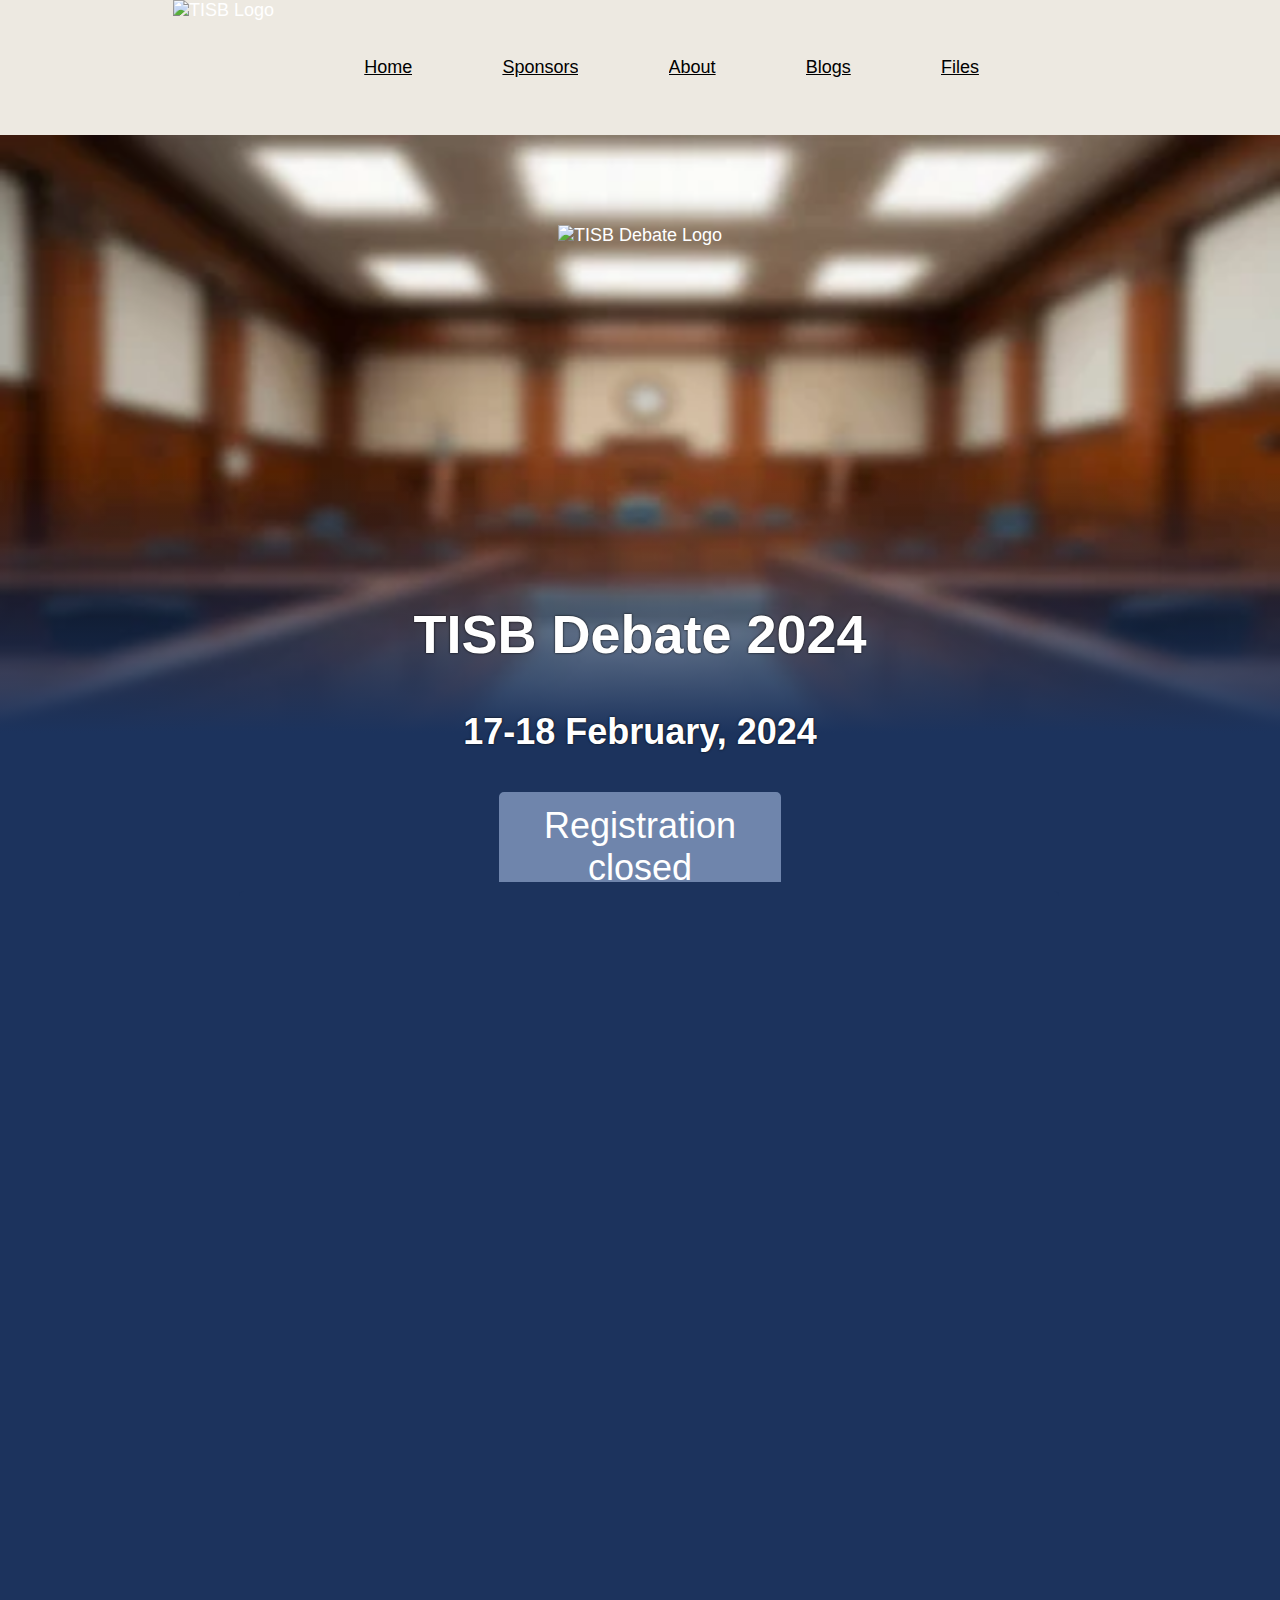
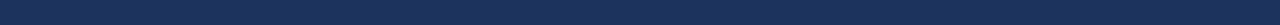
==== commit 846ff75a: "Updated" ====
--- a/index.html
+++ b/index.html
@@ -44,11 +44,23 @@
             </div>
         </div>
     </div>
-    <div class="articles-page" style="display: grid; grid-template-columns: 4; width: 80%; padding-left: 10%; padding-right: 10%;">
-        <a href="" style="grid-column: 1; width: 70%; justify-self: center;"><img src="/assets/sponsors/nambiar.png" alt="Nambiar Builders" style="width: 90%"></a>
-        <a href="" style="grid-column: 2; width: 70%; justify-self: center;"><img src="/assets/sponsors/nudge.png" alt="Nambiar Builders" style="width: 90%"></a>
-        <a href="" style="grid-column: 3; width: 70%; justify-self: center;"><img src="/assets/sponsors/indiqube.png" alt="Nambiar Builders" style="width: 90%"></a>
-        <a href="" style="grid-column: 4; width: 70%; justify-self: center;"><img src="/assets/sponsors/yourstory.svg" alt="Nambiar Builders" style="width: 90%"></a>
+    <div class="articles-page" style="display: flex; width: 80%; padding: 0 10% 5vh; flex-wrap: wrap;">
+        <a href="https://nambiarbuilders.com/" style="flex-shrink: 2; max-width: 8cm; min-width: 4cm; justify-self: center; display: grid; text-decoration: none;">
+            <img src="/assets/sponsors/nambiar.png" alt="Nambiar Builders" style="width: 70%; justify-self: center;">
+            <p style="font-size: medium; padding: 0 1vh; text-decoration: none;">Creating holistic sanctuaries for living.</p>
+        </a>
+        <a href="https://www.thenudge.org/" style="flex-shrink: 2; max-width: 8cm; min-width: 4cm; justify-self: center; display: grid; text-decoration: none;">
+            <img src="/assets/sponsors/nudge.png" alt="The/Nudge" style="width: 70%; justify-self: center;">
+            <p style="font-size: medium; padding: 0 1vh; text-decoration: none;">Empowering giving and fundraising for positive social impact in India.</p>
+        </a>
+        <a href="https://indiqube.com/" style="flex-shrink: 2; max-width: 8cm; min-width: 4cm; justify-self: center; display: grid; text-decoration: none;">
+            <img src="/assets/sponsors/indiqube.png" alt="IndiQube" style="width: 70%; justify-self: center;">
+            <p style="font-size: medium; padding: 0 1vh; text-decoration: none;">Providing tailored workspace solutions for growth-driven enterprises.</p>
+        </a>
+        <a href="https://yourstory.com/" style="flex-shrink: 2; max-width: 8cm; min-width: 4cm; justify-self: center; display: grid; text-decoration: none;">
+            <img src="/assets/sponsors/yourstory.svg" alt="YourStory" style="width: 70%; justify-self: center;">
+            <p style="font-size: medium; padding: 0 1vh; text-decoration: none;">Amplifying diverse voices and fostering positive change in entrepreneurship.</p>
+        </a>
     </div>
     <footer style="text-align: center; padding-bottom: 5vh">
         Contact us at <a href="mailto:debate@tisb.ac.in">debate@tisb.ac.in</a><br>
